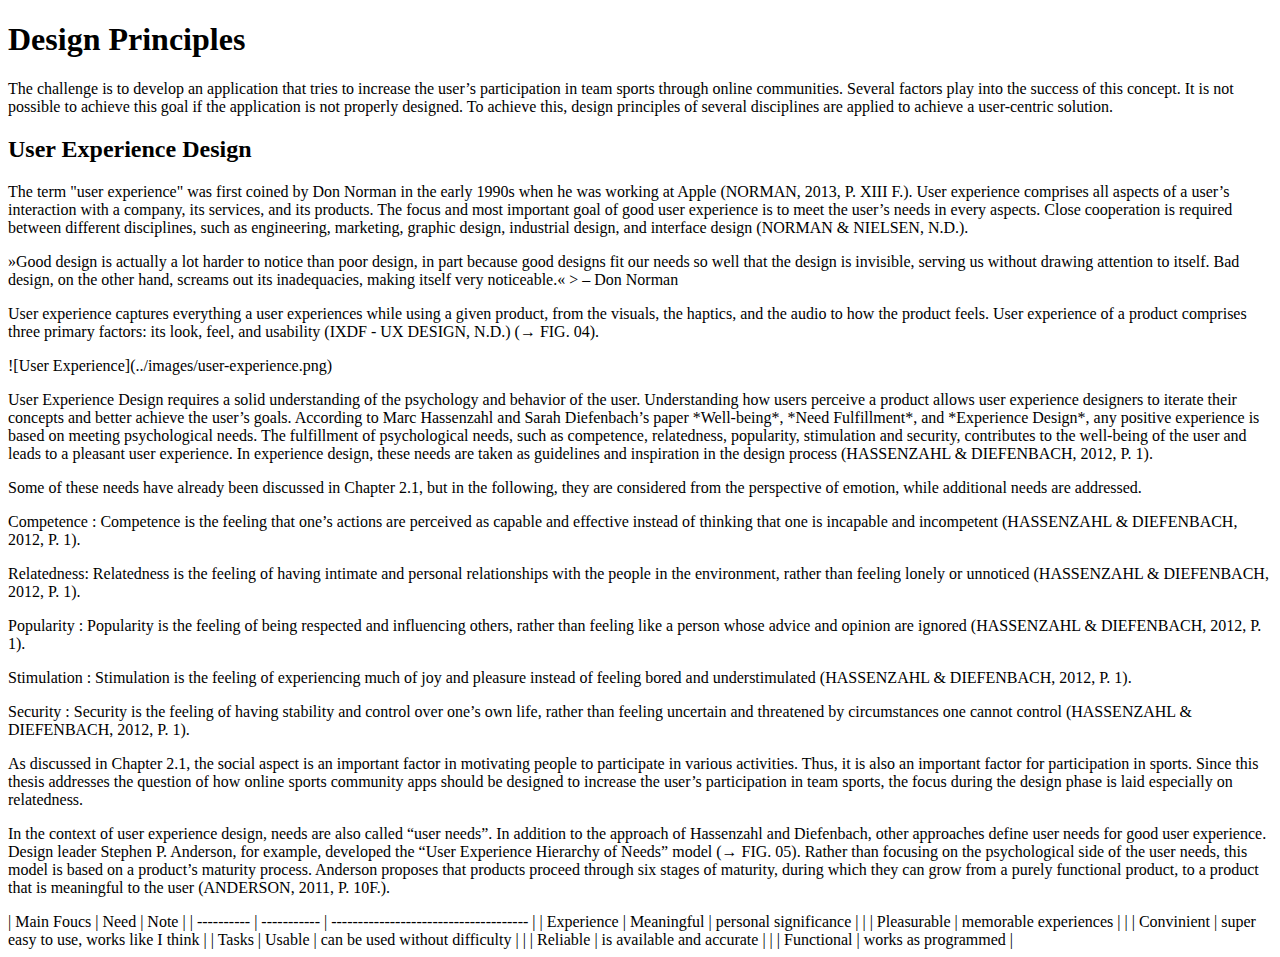
==== chapter/design-principles.html @ 86130e01 "HTML 1.1: Inhalte auszeichnen" ====
<!DOCTYPE html>
<html lang="en">
<head>
    <meta charset="UTF-8">
    <meta http-equiv="X-UA-Compatible" content="IE=edge">
    <meta name="viewport" content="width=device-width, initial-scale=1.0">
    <title>Document</title>
</head>
<body>
    <h1>Design Principles</h1>

<p>The challenge is to develop an application that tries to increase the user’s participation in team sports through online communities. Several factors play into the success of this concept. It is not possible to achieve this goal if the application is not properly designed. To achieve this, design principles of several disciplines are applied to achieve a user-centric solution.
</p>
<h2>User Experience Design</h2>

<p>
    The term "user experience" was first coined by Don Norman in the early 1990s when he was working at Apple (NORMAN, 2013, P. XIII F.). User experience comprises all aspects of a user’s interaction with a company, its services, and its products. The focus and most important goal of good user experience is to meet the user’s needs in every aspects. Close cooperation is required between different disciplines, such as engineering, marketing, graphic design, industrial design, and interface design (NORMAN & NIELSEN, N.D.).
</p>

<p>»Good design is actually a lot harder to notice than poor design, in part because good designs fit our needs so well that the design is invisible, serving us without drawing attention to itself. Bad design, on the other hand, screams out its inadequacies, making itself very noticeable.«
> – Don Norman
</p>

<p>User experience captures everything a user experiences while using a given product, from the visuals, the haptics, and the audio to how the product feels. User experience of a product comprises three primary factors: its look, feel, and usability (IXDF - UX DESIGN, N.D.) (→ FIG. 04).</p>

![User Experience](../images/user-experience.png)

<p>User Experience Design requires a solid understanding of the psychology and behavior of the user. Understanding how users perceive a product allows user experience designers to iterate their concepts and better achieve the user’s goals. According to Marc Hassenzahl and Sarah Diefenbach’s paper *Well-being*, *Need Fulfillment*, and *Experience Design*, any positive experience is based on meeting psychological needs. The fulfillment of psychological needs, such as competence, relatedness, popularity, stimulation and security, contributes to the well-being of the user and leads to a pleasant user experience. In experience design, these needs are taken as guidelines and inspiration in the design process (HASSENZAHL & DIEFENBACH, 2012, P. 1).</p>

<p>Some of these needs have already been discussed in Chapter 2.1, but in the following, they are considered from the perspective of emotion, while additional needs are addressed.</p>

<p>Competence : Competence is the feeling that one’s actions are perceived as capable and effective instead of thinking that one is incapable and incompetent (HASSENZAHL & DIEFENBACH, 2012, P. 1).</p>

<p>Relatedness: Relatedness is the feeling of having intimate and personal relationships with the people in the environment, rather than feeling lonely or unnoticed (HASSENZAHL & DIEFENBACH, 2012, P. 1).</p>

<p>Popularity
    : Popularity is the feeling of being respected and influencing others, rather than feeling like a person whose advice and opinion are ignored (HASSENZAHL & DIEFENBACH, 2012, P. 1).</p>

<p>Stimulation
    : Stimulation is the feeling of experiencing much of joy and pleasure instead of feeling bored and understimulated (HASSENZAHL & DIEFENBACH, 2012, P. 1).</p>

<p>Security
    : Security is the feeling of having stability and control over one’s own life, rather than feeling uncertain and threatened by circumstances one cannot control (HASSENZAHL & DIEFENBACH, 2012, P. 1).</p>


<p>As discussed in Chapter 2.1, the social aspect is an important factor in motivating people to participate in various activities. Thus, it is also an important factor for participation in sports. Since this thesis addresses the question of how online sports community apps should be designed to increase the user’s participation in team sports, the focus during the design phase is laid especially on relatedness.</p>

<p>In the context of user experience design, needs are also called “user needs”. In addition to the approach of Hassenzahl and Diefenbach, other approaches define user needs for good user experience. Design leader Stephen P. Anderson, for example, developed the “User Experience Hierarchy of Needs” model (→ FIG. 05). Rather than focusing on the psychological side of the user needs, this model is based on a product’s maturity process. Anderson proposes that products proceed through six stages of maturity, during which they can grow from a purely functional product, to a product that is meaningful to the user (ANDERSON, 2011, P. 10F.).</p>

| Main Foucs | Need        | Note                                  |
| ---------- | ----------- | ------------------------------------- |
| Experience | Meaningful  | personal significance                 |
|            | Pleasurable | memorable experiences                 |
|            | Convinient  | super easy to use, works like I think |
| Tasks      | Usable      | can be used without difficulty        |
|            | Reliable    | is available and accurate             |
|            | Functional  | works as programmed                   |
</body>
</html>
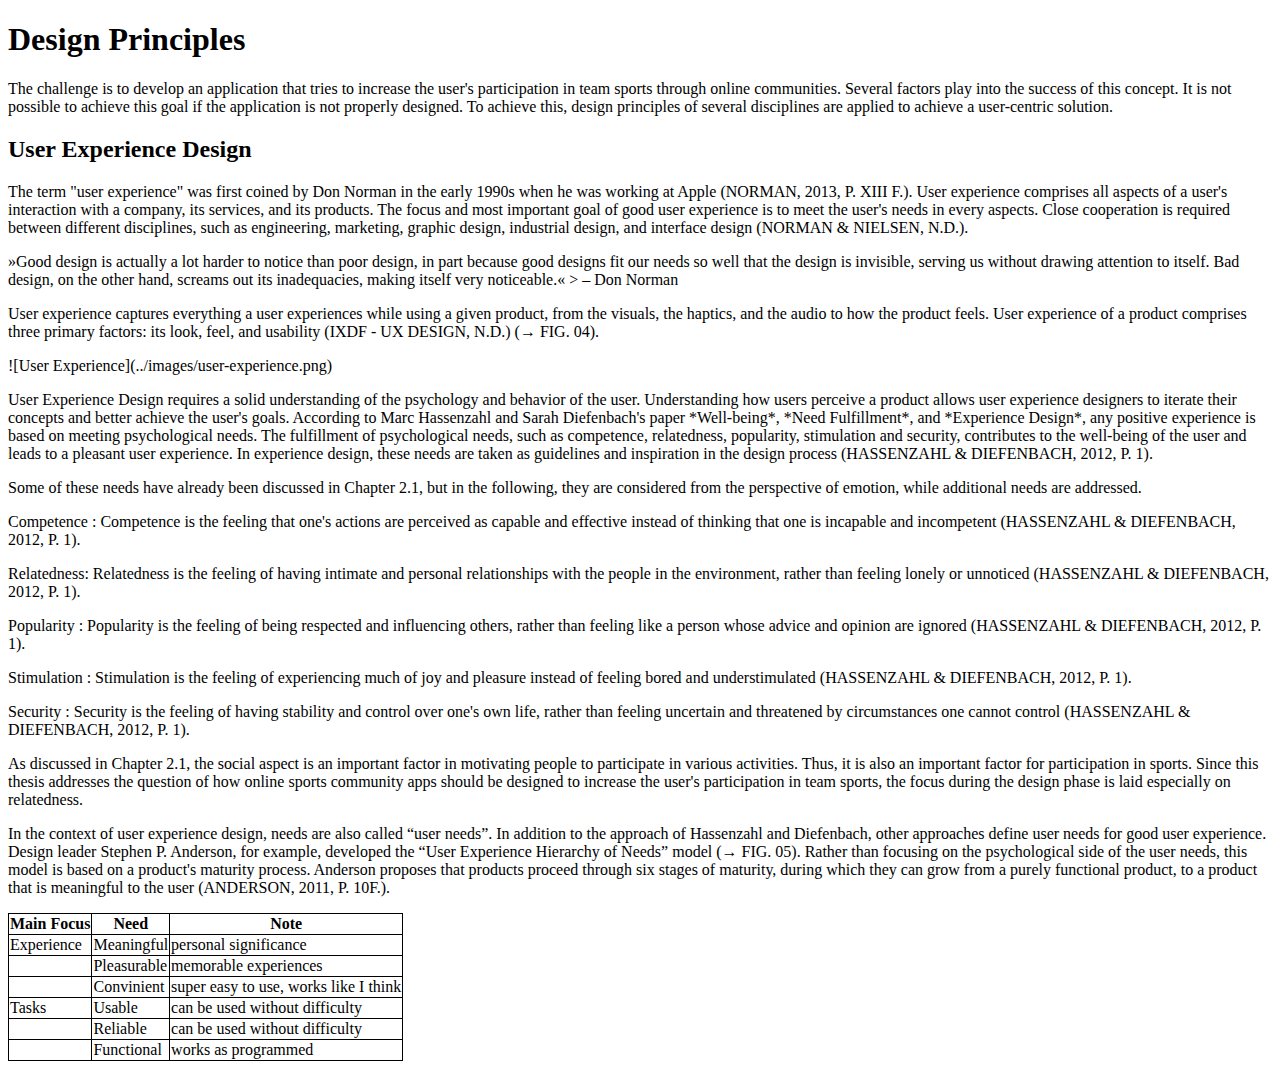
==== commit 400a3216: "Added Sections and Table" ====
--- a/chapter/design-principles.html
+++ b/chapter/design-principles.html
@@ -6,54 +6,94 @@
     <meta name="viewport" content="width=device-width, initial-scale=1.0">
     <title>Document</title>
 </head>
+<style>
+    table, th, td {
+      border:1px solid black;
+      border-collapse: collapse;
+    }
+    </style>
 <body>
-    <h1>Design Principles</h1>
+    <section>
+        <h1>Design Principles</h1>
 
-<p>The challenge is to develop an application that tries to increase the user’s participation in team sports through online communities. Several factors play into the success of this concept. It is not possible to achieve this goal if the application is not properly designed. To achieve this, design principles of several disciplines are applied to achieve a user-centric solution.
-</p>
-<h2>User Experience Design</h2>
+        <p>The challenge is to develop an application that tries to increase the user's participation in team sports through online communities. Several factors play into the success of this concept. It is not possible to achieve this goal if the application is not properly designed. To achieve this, design principles of several disciplines are applied to achieve a user-centric solution.
+        </p>
+    </section>
 
-<p>
-    The term "user experience" was first coined by Don Norman in the early 1990s when he was working at Apple (NORMAN, 2013, P. XIII F.). User experience comprises all aspects of a user’s interaction with a company, its services, and its products. The focus and most important goal of good user experience is to meet the user’s needs in every aspects. Close cooperation is required between different disciplines, such as engineering, marketing, graphic design, industrial design, and interface design (NORMAN & NIELSEN, N.D.).
-</p>
+    <section>
+        <h2>User Experience Design</h2>
 
-<p>»Good design is actually a lot harder to notice than poor design, in part because good designs fit our needs so well that the design is invisible, serving us without drawing attention to itself. Bad design, on the other hand, screams out its inadequacies, making itself very noticeable.«
-> – Don Norman
-</p>
+        <p>
+            The term "user experience" was first coined by Don Norman in the early 1990s when he was working at Apple (NORMAN, 2013, P. XIII F.). User experience comprises all aspects of a user's interaction with a company, its services, and its products. The focus and most important goal of good user experience is to meet the user's needs in every aspects. Close cooperation is required between different disciplines, such as engineering, marketing, graphic design, industrial design, and interface design (NORMAN & NIELSEN, N.D.).
+        </p>
 
-<p>User experience captures everything a user experiences while using a given product, from the visuals, the haptics, and the audio to how the product feels. User experience of a product comprises three primary factors: its look, feel, and usability (IXDF - UX DESIGN, N.D.) (→ FIG. 04).</p>
+        <p>»Good design is actually a lot harder to notice than poor design, in part because good designs fit our needs so well that the design is invisible, serving us without drawing attention to itself. Bad design, on the other hand, screams out its inadequacies, making itself very noticeable.«
+        > – Don Norman
+        </p>
 
-![User Experience](../images/user-experience.png)
+        <p>User experience captures everything a user experiences while using a given product, from the visuals, the haptics, and the audio to how the product feels. User experience of a product comprises three primary factors: its look, feel, and usability (IXDF - UX DESIGN, N.D.) (→ FIG. 04).</p>
 
-<p>User Experience Design requires a solid understanding of the psychology and behavior of the user. Understanding how users perceive a product allows user experience designers to iterate their concepts and better achieve the user’s goals. According to Marc Hassenzahl and Sarah Diefenbach’s paper *Well-being*, *Need Fulfillment*, and *Experience Design*, any positive experience is based on meeting psychological needs. The fulfillment of psychological needs, such as competence, relatedness, popularity, stimulation and security, contributes to the well-being of the user and leads to a pleasant user experience. In experience design, these needs are taken as guidelines and inspiration in the design process (HASSENZAHL & DIEFENBACH, 2012, P. 1).</p>
+        ![User Experience](../images/user-experience.png)
 
-<p>Some of these needs have already been discussed in Chapter 2.1, but in the following, they are considered from the perspective of emotion, while additional needs are addressed.</p>
+        <p>User Experience Design requires a solid understanding of the psychology and behavior of the user. Understanding how users perceive a product allows user experience designers to iterate their concepts and better achieve the user's goals. According to Marc Hassenzahl and Sarah Diefenbach's paper *Well-being*, *Need Fulfillment*, and *Experience Design*, any positive experience is based on meeting psychological needs. The fulfillment of psychological needs, such as competence, relatedness, popularity, stimulation and security, contributes to the well-being of the user and leads to a pleasant user experience. In experience design, these needs are taken as guidelines and inspiration in the design process (HASSENZAHL & DIEFENBACH, 2012, P. 1).</p>
 
-<p>Competence : Competence is the feeling that one’s actions are perceived as capable and effective instead of thinking that one is incapable and incompetent (HASSENZAHL & DIEFENBACH, 2012, P. 1).</p>
+        <p>Some of these needs have already been discussed in Chapter 2.1, but in the following, they are considered from the perspective of emotion, while additional needs are addressed.</p>
 
-<p>Relatedness: Relatedness is the feeling of having intimate and personal relationships with the people in the environment, rather than feeling lonely or unnoticed (HASSENZAHL & DIEFENBACH, 2012, P. 1).</p>
+        <p>Competence : Competence is the feeling that one's actions are perceived as capable and effective instead of thinking that one is incapable and incompetent (HASSENZAHL & DIEFENBACH, 2012, P. 1).</p>
 
-<p>Popularity
-    : Popularity is the feeling of being respected and influencing others, rather than feeling like a person whose advice and opinion are ignored (HASSENZAHL & DIEFENBACH, 2012, P. 1).</p>
+        <p>Relatedness: Relatedness is the feeling of having intimate and personal relationships with the people in the environment, rather than feeling lonely or unnoticed (HASSENZAHL & DIEFENBACH, 2012, P. 1).</p>
 
-<p>Stimulation
-    : Stimulation is the feeling of experiencing much of joy and pleasure instead of feeling bored and understimulated (HASSENZAHL & DIEFENBACH, 2012, P. 1).</p>
+        <p>Popularity
+            : Popularity is the feeling of being respected and influencing others, rather than feeling like a person whose advice and opinion are ignored (HASSENZAHL & DIEFENBACH, 2012, P. 1).</p>
 
-<p>Security
-    : Security is the feeling of having stability and control over one’s own life, rather than feeling uncertain and threatened by circumstances one cannot control (HASSENZAHL & DIEFENBACH, 2012, P. 1).</p>
+        <p>Stimulation
+            : Stimulation is the feeling of experiencing much of joy and pleasure instead of feeling bored and understimulated (HASSENZAHL & DIEFENBACH, 2012, P. 1).</p>
+
+        <p>Security
+            : Security is the feeling of having stability and control over one's own life, rather than feeling uncertain and threatened by circumstances one cannot control (HASSENZAHL & DIEFENBACH, 2012, P. 1).</p>
 
 
-<p>As discussed in Chapter 2.1, the social aspect is an important factor in motivating people to participate in various activities. Thus, it is also an important factor for participation in sports. Since this thesis addresses the question of how online sports community apps should be designed to increase the user’s participation in team sports, the focus during the design phase is laid especially on relatedness.</p>
+        <p>As discussed in Chapter 2.1, the social aspect is an important factor in motivating people to participate in various activities. Thus, it is also an important factor for participation in sports. Since this thesis addresses the question of how online sports community apps should be designed to increase the user's participation in team sports, the focus during the design phase is laid especially on relatedness.</p>
 
-<p>In the context of user experience design, needs are also called “user needs”. In addition to the approach of Hassenzahl and Diefenbach, other approaches define user needs for good user experience. Design leader Stephen P. Anderson, for example, developed the “User Experience Hierarchy of Needs” model (→ FIG. 05). Rather than focusing on the psychological side of the user needs, this model is based on a product’s maturity process. Anderson proposes that products proceed through six stages of maturity, during which they can grow from a purely functional product, to a product that is meaningful to the user (ANDERSON, 2011, P. 10F.).</p>
+        <p>In the context of user experience design, needs are also called “user needs”. In addition to the approach of Hassenzahl and Diefenbach, other approaches define user needs for good user experience. Design leader Stephen P. Anderson, for example, developed the “User Experience Hierarchy of Needs” model (→ FIG. 05). Rather than focusing on the psychological side of the user needs, this model is based on a product's maturity process. Anderson proposes that products proceed through six stages of maturity, during which they can grow from a purely functional product, to a product that is meaningful to the user (ANDERSON, 2011, P. 10F.).</p>
 
-| Main Foucs | Need        | Note                                  |
-| ---------- | ----------- | ------------------------------------- |
-| Experience | Meaningful  | personal significance                 |
-|            | Pleasurable | memorable experiences                 |
-|            | Convinient  | super easy to use, works like I think |
-| Tasks      | Usable      | can be used without difficulty        |
-|            | Reliable    | is available and accurate             |
-|            | Functional  | works as programmed                   |
+        <table>
+            <tr>
+                <th>Main Focus</th>
+                <th>Need</th>
+                <th>Note</th>
+            </tr>
+            <tr>
+                <td>Experience</td>
+                <td>Meaningful</td>
+                <td>personal significance</td>
+            </tr>
+            <tr>
+                <td></td>
+                <td>Pleasurable</td>
+                <td>memorable experiences</td>
+            </tr>
+            <tr>
+                <td></td>
+                <td>Convinient</td>
+                <td>super easy to use, works like I think</td>
+            </tr>
+            <tr>
+                <td>Tasks</td>
+                <td>Usable</td>
+                <td>can be used without difficulty</td>
+            </tr>
+            <tr>
+                <td></td>
+                <td>Reliable</td>
+                <td>can be used without difficulty</td>
+            </tr>
+            <tr>
+                <td></td>
+                <td>Functional</td>
+                <td>works as programmed</td>
+            </tr>
+        </table>
+    </section>
 </body>
 </html>
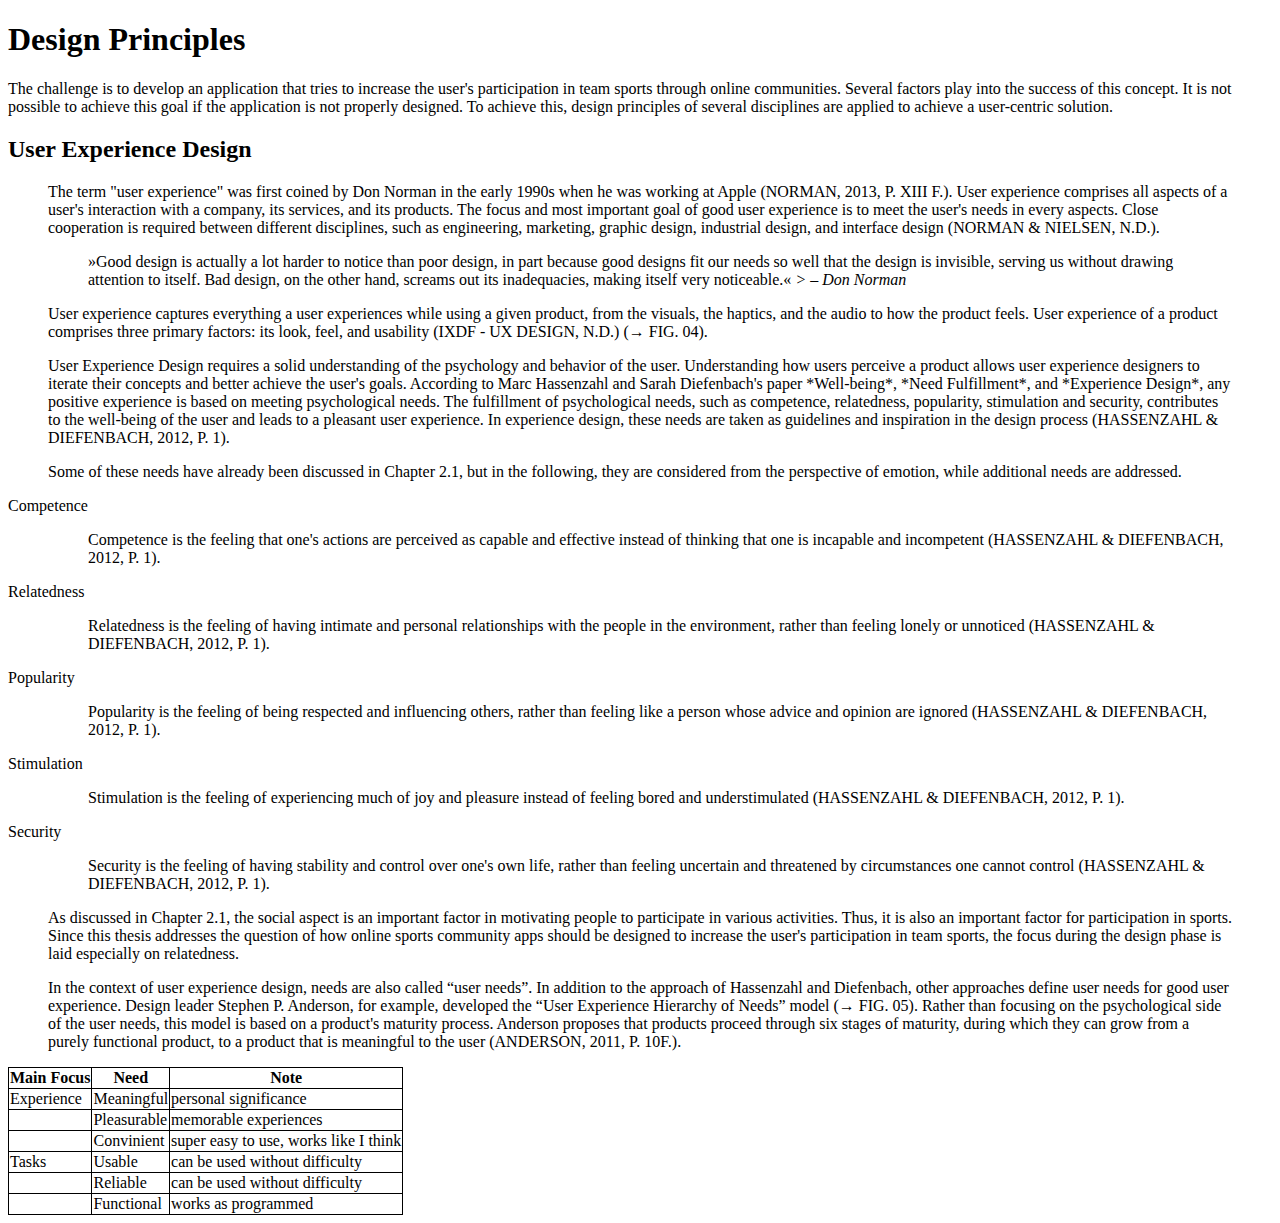
==== commit aea49479: "Added blockquotes and divs" ====
--- a/chapter/design-principles.html
+++ b/chapter/design-principles.html
@@ -23,39 +23,80 @@
     <section>
         <h2>User Experience Design</h2>
 
-        <p>
-            The term "user experience" was first coined by Don Norman in the early 1990s when he was working at Apple (NORMAN, 2013, P. XIII F.). User experience comprises all aspects of a user's interaction with a company, its services, and its products. The focus and most important goal of good user experience is to meet the user's needs in every aspects. Close cooperation is required between different disciplines, such as engineering, marketing, graphic design, industrial design, and interface design (NORMAN & NIELSEN, N.D.).
-        </p>
+        <div>
+            <blockquote>
+                The term "user experience" was first coined by Don Norman in the early 1990s when he was working at Apple (NORMAN, 2013, P. XIII F.). User experience comprises all aspects of a user's interaction with a company, its services, and its products. The focus and most important goal of good user experience is to meet the user's needs in every aspects. Close cooperation is required between different disciplines, such as engineering, marketing, graphic design, industrial design, and interface design (NORMAN & NIELSEN, N.D.).
+            </blockquote>
+        </div>
 
-        <p>»Good design is actually a lot harder to notice than poor design, in part because good designs fit our needs so well that the design is invisible, serving us without drawing attention to itself. Bad design, on the other hand, screams out its inadequacies, making itself very noticeable.«
-        > – Don Norman
-        </p>
+        <figure>
+            <blockquote>
+                »Good design is actually a lot harder to notice than poor design, in part because good designs fit our needs so well that the design is invisible, serving us without drawing attention to itself. Bad design, on the other hand, screams out its inadequacies, making itself very noticeable.«
+                <cite>> – Don Norman</cite>
+            </blockquote>
+        </figure>
+        
+        
 
-        <p>User experience captures everything a user experiences while using a given product, from the visuals, the haptics, and the audio to how the product feels. User experience of a product comprises three primary factors: its look, feel, and usability (IXDF - UX DESIGN, N.D.) (→ FIG. 04).</p>
+        <blockquote>
+            User experience captures everything a user experiences while using a given product, from the visuals, the haptics, and the audio to how the product feels. User experience of a product comprises three primary factors: its look, feel, and usability (IXDF - UX DESIGN, N.D.) (→ FIG. 04).
+        </blockquote>
+        <!--<img src="..\_data\images\user-experience.png" alt ="Bild nicht vorhanden">
+        <br>
+        FIG. 04: PRIMARY FACTORS OF USER EXPERIENCE
+        <br>
+        OWN ILLUSTRATION BASED ON IXDF - USABILITY, 2020
+        -->
+        <div>
+            <blockquote>
+                User Experience Design requires a solid understanding of the psychology and behavior of the user. Understanding how users perceive a product allows user experience designers to iterate their concepts and better achieve the user's goals. According to Marc Hassenzahl and Sarah Diefenbach's paper *Well-being*, *Need Fulfillment*, and *Experience Design*, any positive experience is based on meeting psychological needs. The fulfillment of psychological needs, such as competence, relatedness, popularity, stimulation and security, contributes to the well-being of the user and leads to a pleasant user experience. In experience design, these needs are taken as guidelines and inspiration in the design process (HASSENZAHL & DIEFENBACH, 2012, P. 1).</p>
+            </blockquote>
 
-        ![User Experience](../images/user-experience.png)
-
-        <p>User Experience Design requires a solid understanding of the psychology and behavior of the user. Understanding how users perceive a product allows user experience designers to iterate their concepts and better achieve the user's goals. According to Marc Hassenzahl and Sarah Diefenbach's paper *Well-being*, *Need Fulfillment*, and *Experience Design*, any positive experience is based on meeting psychological needs. The fulfillment of psychological needs, such as competence, relatedness, popularity, stimulation and security, contributes to the well-being of the user and leads to a pleasant user experience. In experience design, these needs are taken as guidelines and inspiration in the design process (HASSENZAHL & DIEFENBACH, 2012, P. 1).</p>
-
-        <p>Some of these needs have already been discussed in Chapter 2.1, but in the following, they are considered from the perspective of emotion, while additional needs are addressed.</p>
-
-        <p>Competence : Competence is the feeling that one's actions are perceived as capable and effective instead of thinking that one is incapable and incompetent (HASSENZAHL & DIEFENBACH, 2012, P. 1).</p>
-
-        <p>Relatedness: Relatedness is the feeling of having intimate and personal relationships with the people in the environment, rather than feeling lonely or unnoticed (HASSENZAHL & DIEFENBACH, 2012, P. 1).</p>
-
-        <p>Popularity
-            : Popularity is the feeling of being respected and influencing others, rather than feeling like a person whose advice and opinion are ignored (HASSENZAHL & DIEFENBACH, 2012, P. 1).</p>
-
-        <p>Stimulation
-            : Stimulation is the feeling of experiencing much of joy and pleasure instead of feeling bored and understimulated (HASSENZAHL & DIEFENBACH, 2012, P. 1).</p>
-
-        <p>Security
-            : Security is the feeling of having stability and control over one's own life, rather than feeling uncertain and threatened by circumstances one cannot control (HASSENZAHL & DIEFENBACH, 2012, P. 1).</p>
+            <blockquote>
+                Some of these needs have already been discussed in Chapter 2.1, but in the following, they are considered from the perspective of emotion, while additional needs are addressed.
+            </blockquote>
+            <dl>
+                <dt>Competence</dt>
+                <dd>
+                    <blockquote>
+                        Competence is the feeling that one's actions are perceived as capable and effective instead of thinking that one is incapable and incompetent (HASSENZAHL & DIEFENBACH, 2012, P. 1).
+                    </blockquote>
+                </dd>
+                <dt>Relatedness</dt>
+                <dd>
+                    <blockquote>
+                        Relatedness is the feeling of having intimate and personal relationships with the people in the environment, rather than feeling lonely or unnoticed (HASSENZAHL & DIEFENBACH, 2012, P. 1).
+                    </blockquote>
+                </dd>
+                <dt>Popularity</dt>
+                <dd>
+                    <blockquote>
+                        Popularity is the feeling of being respected and influencing others, rather than feeling like a person whose advice and opinion are ignored (HASSENZAHL & DIEFENBACH, 2012, P. 1).
+                    </blockquote>
+                </dd>
+                <dt>Stimulation</dt>
+                <dd>
+                    <blockquote>
+                        Stimulation is the feeling of experiencing much of joy and pleasure instead of feeling bored and understimulated (HASSENZAHL & DIEFENBACH, 2012, P. 1).
+                    </blockquote>
+                </dd>
+                <dt>Security</dt>
+                <dd>
+                    <blockquote>
+                        Security is the feeling of having stability and control over one's own life, rather than feeling uncertain and threatened by circumstances one cannot control (HASSENZAHL & DIEFENBACH, 2012, P. 1).
+                    </blockquote>
+                </dd>
+            </dl>
 
 
-        <p>As discussed in Chapter 2.1, the social aspect is an important factor in motivating people to participate in various activities. Thus, it is also an important factor for participation in sports. Since this thesis addresses the question of how online sports community apps should be designed to increase the user's participation in team sports, the focus during the design phase is laid especially on relatedness.</p>
+            <blockquote>
+                As discussed in Chapter 2.1, the social aspect is an important factor in motivating people to participate in various activities. Thus, it is also an important factor for participation in sports. Since this thesis addresses the question of how online sports community apps should be designed to increase the user's participation in team sports, the focus during the design phase is laid especially on relatedness.
+            </blockquote>
 
-        <p>In the context of user experience design, needs are also called “user needs”. In addition to the approach of Hassenzahl and Diefenbach, other approaches define user needs for good user experience. Design leader Stephen P. Anderson, for example, developed the “User Experience Hierarchy of Needs” model (→ FIG. 05). Rather than focusing on the psychological side of the user needs, this model is based on a product's maturity process. Anderson proposes that products proceed through six stages of maturity, during which they can grow from a purely functional product, to a product that is meaningful to the user (ANDERSON, 2011, P. 10F.).</p>
+            <blockquote>
+                    In the context of user experience design, needs are also called “user needs”. In addition to the approach of Hassenzahl and Diefenbach, other approaches define user needs for good user experience. Design leader Stephen P. Anderson, for example, developed the “User Experience Hierarchy of Needs” model (→ FIG. 05). Rather than focusing on the psychological side of the user needs, this model is based on a product's maturity process. Anderson proposes that products proceed through six stages of maturity, during which they can grow from a purely functional product, to a product that is meaningful to the user (ANDERSON, 2011, P. 10F.).
+            </blockquote>
+        </div>
 
         <table>
             <tr>
@@ -94,6 +135,7 @@
                 <td>works as programmed</td>
             </tr>
         </table>
+
     </section>
 </body>
 </html>
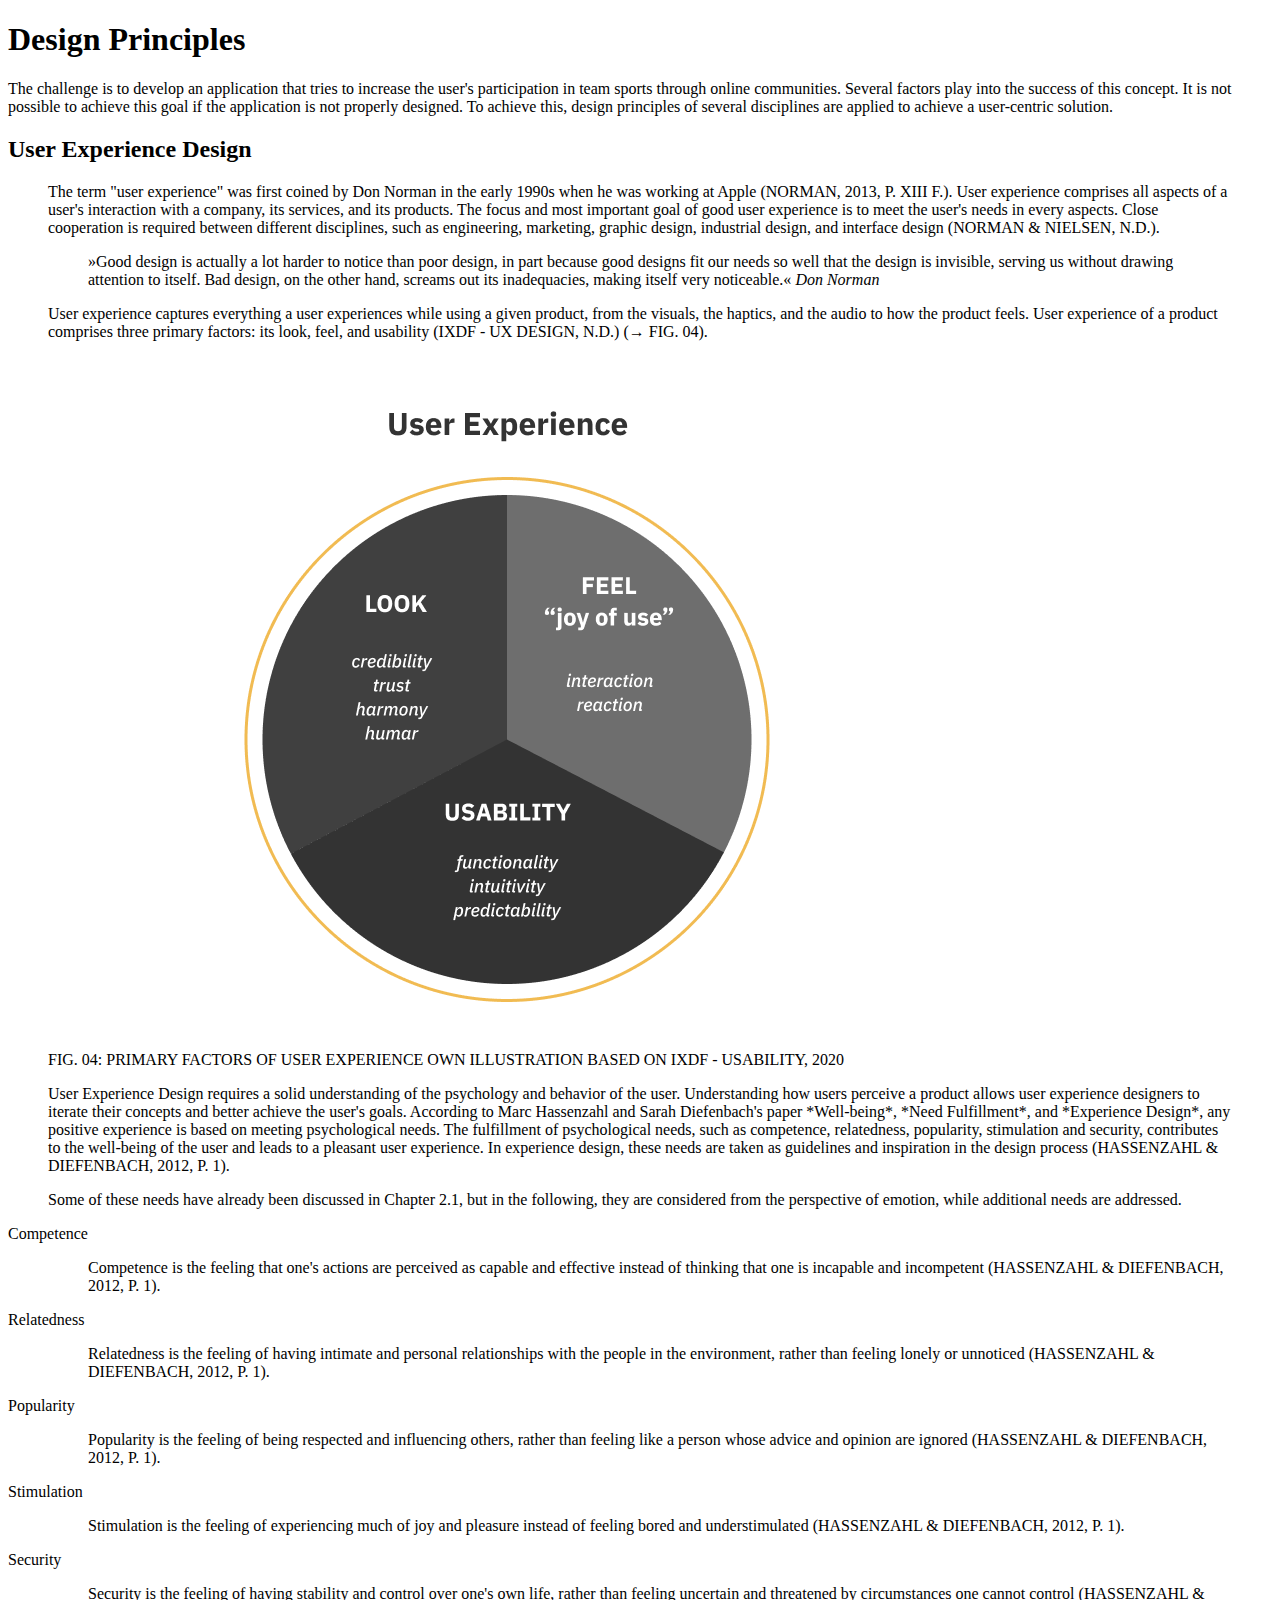
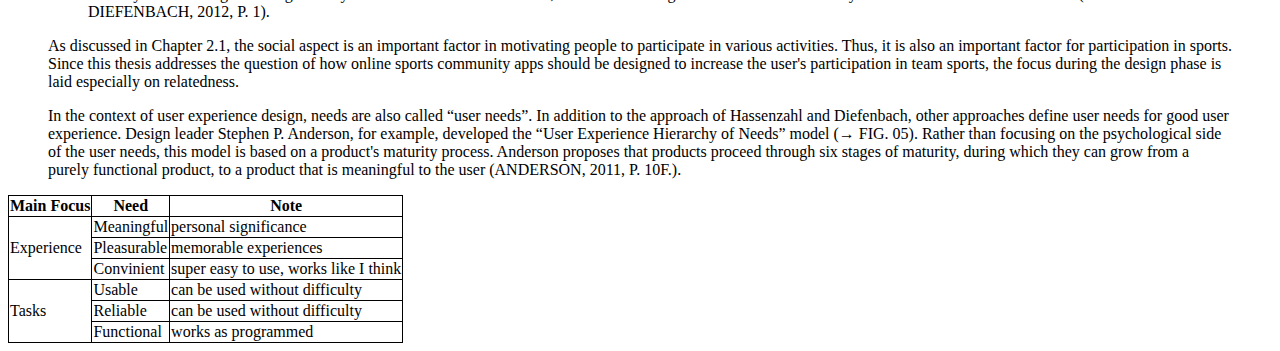
==== commit 8ca2e7cc: "HTML 1.3 Added Image" ====
--- a/chapter/design-principles.html
+++ b/chapter/design-principles.html
@@ -1,5 +1,6 @@
 <!DOCTYPE html>
 <html lang="en">
+
 <head>
     <meta charset="UTF-8">
     <meta http-equiv="X-UA-Compatible" content="IE=edge">
@@ -7,16 +8,22 @@
     <title>Document</title>
 </head>
 <style>
-    table, th, td {
-      border:1px solid black;
-      border-collapse: collapse;
+    table,
+    th,
+    td {
+        border: 1px solid black;
+        border-collapse: collapse;
     }
-    </style>
+</style>
+
 <body>
     <section>
         <h1>Design Principles</h1>
 
-        <p>The challenge is to develop an application that tries to increase the user's participation in team sports through online communities. Several factors play into the success of this concept. It is not possible to achieve this goal if the application is not properly designed. To achieve this, design principles of several disciplines are applied to achieve a user-centric solution.
+        <p>The challenge is to develop an application that tries to increase the user's participation in team sports
+            through online communities. Several factors play into the success of this concept. It is not possible to
+            achieve this goal if the application is not properly designed. To achieve this, design principles of several
+            disciplines are applied to achieve a user-centric solution.
         </p>
     </section>
 
@@ -25,117 +32,156 @@
 
         <div>
             <blockquote>
-                The term "user experience" was first coined by Don Norman in the early 1990s when he was working at Apple (NORMAN, 2013, P. XIII F.). User experience comprises all aspects of a user's interaction with a company, its services, and its products. The focus and most important goal of good user experience is to meet the user's needs in every aspects. Close cooperation is required between different disciplines, such as engineering, marketing, graphic design, industrial design, and interface design (NORMAN & NIELSEN, N.D.).
+                The term "user experience" was first coined by Don Norman in the early 1990s when he was working at
+                Apple (NORMAN, 2013, P. XIII F.). User experience comprises all aspects of a user's interaction with a
+                company, its services, and its products. The focus and most important goal of good user experience is to
+                meet the user's needs in every aspects. Close cooperation is required between different disciplines,
+                such as engineering, marketing, graphic design, industrial design, and interface design (NORMAN &
+                NIELSEN, N.D.).
             </blockquote>
         </div>
 
         <figure>
             <blockquote>
-                »Good design is actually a lot harder to notice than poor design, in part because good designs fit our needs so well that the design is invisible, serving us without drawing attention to itself. Bad design, on the other hand, screams out its inadequacies, making itself very noticeable.«
-                <cite>> – Don Norman</cite>
+                <!-- die visuellen zeichen über css im nachhinein einfügen, damit z.B. von Screenreadern nicht mitgelesen wird-->
+                »Good design is actually a lot harder to notice than poor design, in part because good designs fit our
+                needs so well that the design is invisible, serving us without drawing attention to itself. Bad design,
+                on the other hand, screams out its inadequacies, making itself very noticeable.«
+                <cite>Don Norman</cite>
             </blockquote>
         </figure>
-        
-        
+
+
 
         <blockquote>
-            User experience captures everything a user experiences while using a given product, from the visuals, the haptics, and the audio to how the product feels. User experience of a product comprises three primary factors: its look, feel, and usability (IXDF - UX DESIGN, N.D.) (→ FIG. 04).
+            User experience captures everything a user experiences while using a given product, from the visuals, the
+            haptics, and the audio to how the product feels. User experience of a product comprises three primary
+            factors: its look, feel, and usability (IXDF - UX DESIGN, N.D.) (→ FIG. 04).
         </blockquote>
-        <!--<img src="..\_data\images\user-experience.png" alt ="Bild nicht vorhanden">
-        <br>
-        FIG. 04: PRIMARY FACTORS OF USER EXPERIENCE
-        <br>
-        OWN ILLUSTRATION BASED ON IXDF - USABILITY, 2020
-        -->
+
+        <figure>
+            <img src="..\_data\images\user-experience.png" alt="Bild nicht vorhanden">
+            <figcaption>
+                FIG. 04: PRIMARY FACTORS OF USER EXPERIENCE
+                OWN ILLUSTRATION BASED ON IXDF - USABILITY, 2020
+            </figcaption>
+            
+        </figure>
+
         <div>
             <blockquote>
-                User Experience Design requires a solid understanding of the psychology and behavior of the user. Understanding how users perceive a product allows user experience designers to iterate their concepts and better achieve the user's goals. According to Marc Hassenzahl and Sarah Diefenbach's paper *Well-being*, *Need Fulfillment*, and *Experience Design*, any positive experience is based on meeting psychological needs. The fulfillment of psychological needs, such as competence, relatedness, popularity, stimulation and security, contributes to the well-being of the user and leads to a pleasant user experience. In experience design, these needs are taken as guidelines and inspiration in the design process (HASSENZAHL & DIEFENBACH, 2012, P. 1).</p>
+                User Experience Design requires a solid understanding of the psychology and behavior of the user.
+                Understanding how users perceive a product allows user experience designers to iterate their concepts
+                and better achieve the user's goals. According to Marc Hassenzahl and Sarah Diefenbach's paper
+                *Well-being*, *Need Fulfillment*, and *Experience Design*, any positive experience is based on meeting
+                psychological needs. The fulfillment of psychological needs, such as competence, relatedness,
+                popularity, stimulation and security, contributes to the well-being of the user and leads to a pleasant
+                user experience. In experience design, these needs are taken as guidelines and inspiration in the design
+                process (HASSENZAHL & DIEFENBACH, 2012, P. 1).</p>
             </blockquote>
 
             <blockquote>
-                Some of these needs have already been discussed in Chapter 2.1, but in the following, they are considered from the perspective of emotion, while additional needs are addressed.
+                Some of these needs have already been discussed in Chapter 2.1, but in the following, they are
+                considered from the perspective of emotion, while additional needs are addressed.
             </blockquote>
             <dl>
                 <dt>Competence</dt>
                 <dd>
                     <blockquote>
-                        Competence is the feeling that one's actions are perceived as capable and effective instead of thinking that one is incapable and incompetent (HASSENZAHL & DIEFENBACH, 2012, P. 1).
+                        Competence is the feeling that one's actions are perceived as capable and effective instead of
+                        thinking that one is incapable and incompetent (HASSENZAHL & DIEFENBACH, 2012, P. 1).
                     </blockquote>
                 </dd>
                 <dt>Relatedness</dt>
                 <dd>
                     <blockquote>
-                        Relatedness is the feeling of having intimate and personal relationships with the people in the environment, rather than feeling lonely or unnoticed (HASSENZAHL & DIEFENBACH, 2012, P. 1).
+                        Relatedness is the feeling of having intimate and personal relationships with the people in the
+                        environment, rather than feeling lonely or unnoticed (HASSENZAHL & DIEFENBACH, 2012, P. 1).
                     </blockquote>
                 </dd>
                 <dt>Popularity</dt>
                 <dd>
                     <blockquote>
-                        Popularity is the feeling of being respected and influencing others, rather than feeling like a person whose advice and opinion are ignored (HASSENZAHL & DIEFENBACH, 2012, P. 1).
+                        Popularity is the feeling of being respected and influencing others, rather than feeling like a
+                        person whose advice and opinion are ignored (HASSENZAHL & DIEFENBACH, 2012, P. 1).
                     </blockquote>
                 </dd>
                 <dt>Stimulation</dt>
                 <dd>
                     <blockquote>
-                        Stimulation is the feeling of experiencing much of joy and pleasure instead of feeling bored and understimulated (HASSENZAHL & DIEFENBACH, 2012, P. 1).
+                        Stimulation is the feeling of experiencing much of joy and pleasure instead of feeling bored and
+                        understimulated (HASSENZAHL & DIEFENBACH, 2012, P. 1).
                     </blockquote>
                 </dd>
                 <dt>Security</dt>
                 <dd>
                     <blockquote>
-                        Security is the feeling of having stability and control over one's own life, rather than feeling uncertain and threatened by circumstances one cannot control (HASSENZAHL & DIEFENBACH, 2012, P. 1).
+                        Security is the feeling of having stability and control over one's own life, rather than feeling
+                        uncertain and threatened by circumstances one cannot control (HASSENZAHL & DIEFENBACH, 2012, P.
+                        1).
                     </blockquote>
                 </dd>
             </dl>
 
 
             <blockquote>
-                As discussed in Chapter 2.1, the social aspect is an important factor in motivating people to participate in various activities. Thus, it is also an important factor for participation in sports. Since this thesis addresses the question of how online sports community apps should be designed to increase the user's participation in team sports, the focus during the design phase is laid especially on relatedness.
+                As discussed in Chapter 2.1, the social aspect is an important factor in motivating people to
+                participate in various activities. Thus, it is also an important factor for participation in sports.
+                Since this thesis addresses the question of how online sports community apps should be designed to
+                increase the user's participation in team sports, the focus during the design phase is laid especially
+                on relatedness.
             </blockquote>
 
             <blockquote>
-                    In the context of user experience design, needs are also called “user needs”. In addition to the approach of Hassenzahl and Diefenbach, other approaches define user needs for good user experience. Design leader Stephen P. Anderson, for example, developed the “User Experience Hierarchy of Needs” model (→ FIG. 05). Rather than focusing on the psychological side of the user needs, this model is based on a product's maturity process. Anderson proposes that products proceed through six stages of maturity, during which they can grow from a purely functional product, to a product that is meaningful to the user (ANDERSON, 2011, P. 10F.).
+                In the context of user experience design, needs are also called “user needs”. In addition to the
+                approach of Hassenzahl and Diefenbach, other approaches define user needs for good user experience.
+                Design leader Stephen P. Anderson, for example, developed the “User Experience Hierarchy of Needs” model
+                (→ FIG. 05). Rather than focusing on the psychological side of the user needs, this model is based on a
+                product's maturity process. Anderson proposes that products proceed through six stages of maturity,
+                during which they can grow from a purely functional product, to a product that is meaningful to the user
+                (ANDERSON, 2011, P. 10F.).
             </blockquote>
         </div>
 
         <table>
-            <tr>
-                <th>Main Focus</th>
-                <th>Need</th>
-                <th>Note</th>
-            </tr>
-            <tr>
-                <td>Experience</td>
-                <td>Meaningful</td>
-                <td>personal significance</td>
-            </tr>
-            <tr>
-                <td></td>
-                <td>Pleasurable</td>
-                <td>memorable experiences</td>
-            </tr>
-            <tr>
-                <td></td>
-                <td>Convinient</td>
-                <td>super easy to use, works like I think</td>
-            </tr>
-            <tr>
-                <td>Tasks</td>
-                <td>Usable</td>
-                <td>can be used without difficulty</td>
-            </tr>
-            <tr>
-                <td></td>
-                <td>Reliable</td>
-                <td>can be used without difficulty</td>
-            </tr>
-            <tr>
-                <td></td>
-                <td>Functional</td>
-                <td>works as programmed</td>
-            </tr>
+            <thead>
+                <tr>
+                    <th>Main Focus</th>
+                    <th>Need</th>
+                    <th>Note</th>
+                </tr>
+            </thead>
+            <tbody>
+                <tr>
+                    <td rowspan=3>Experience</td>
+                    <td>Meaningful</td>
+                    <td>personal significance</td>
+                </tr>
+                <tr>
+                    <td>Pleasurable</td>
+                    <td>memorable experiences</td>
+                </tr>
+                <tr>
+                    <td>Convinient</td>
+                    <td>super easy to use, works like I think</td>
+                </tr>
+                <tr>
+                    <td rowspan=3>Tasks</td>
+                    <td>Usable</td>
+                    <td>can be used without difficulty</td>
+                </tr>
+                <tr>
+                    <td>Reliable</td>
+                    <td>can be used without difficulty</td>
+                </tr>
+                <tr>
+                    <td>Functional</td>
+                    <td>works as programmed</td>
+                </tr>
+            </tbody>
         </table>
 
     </section>
 </body>
-</html>
+
+</html>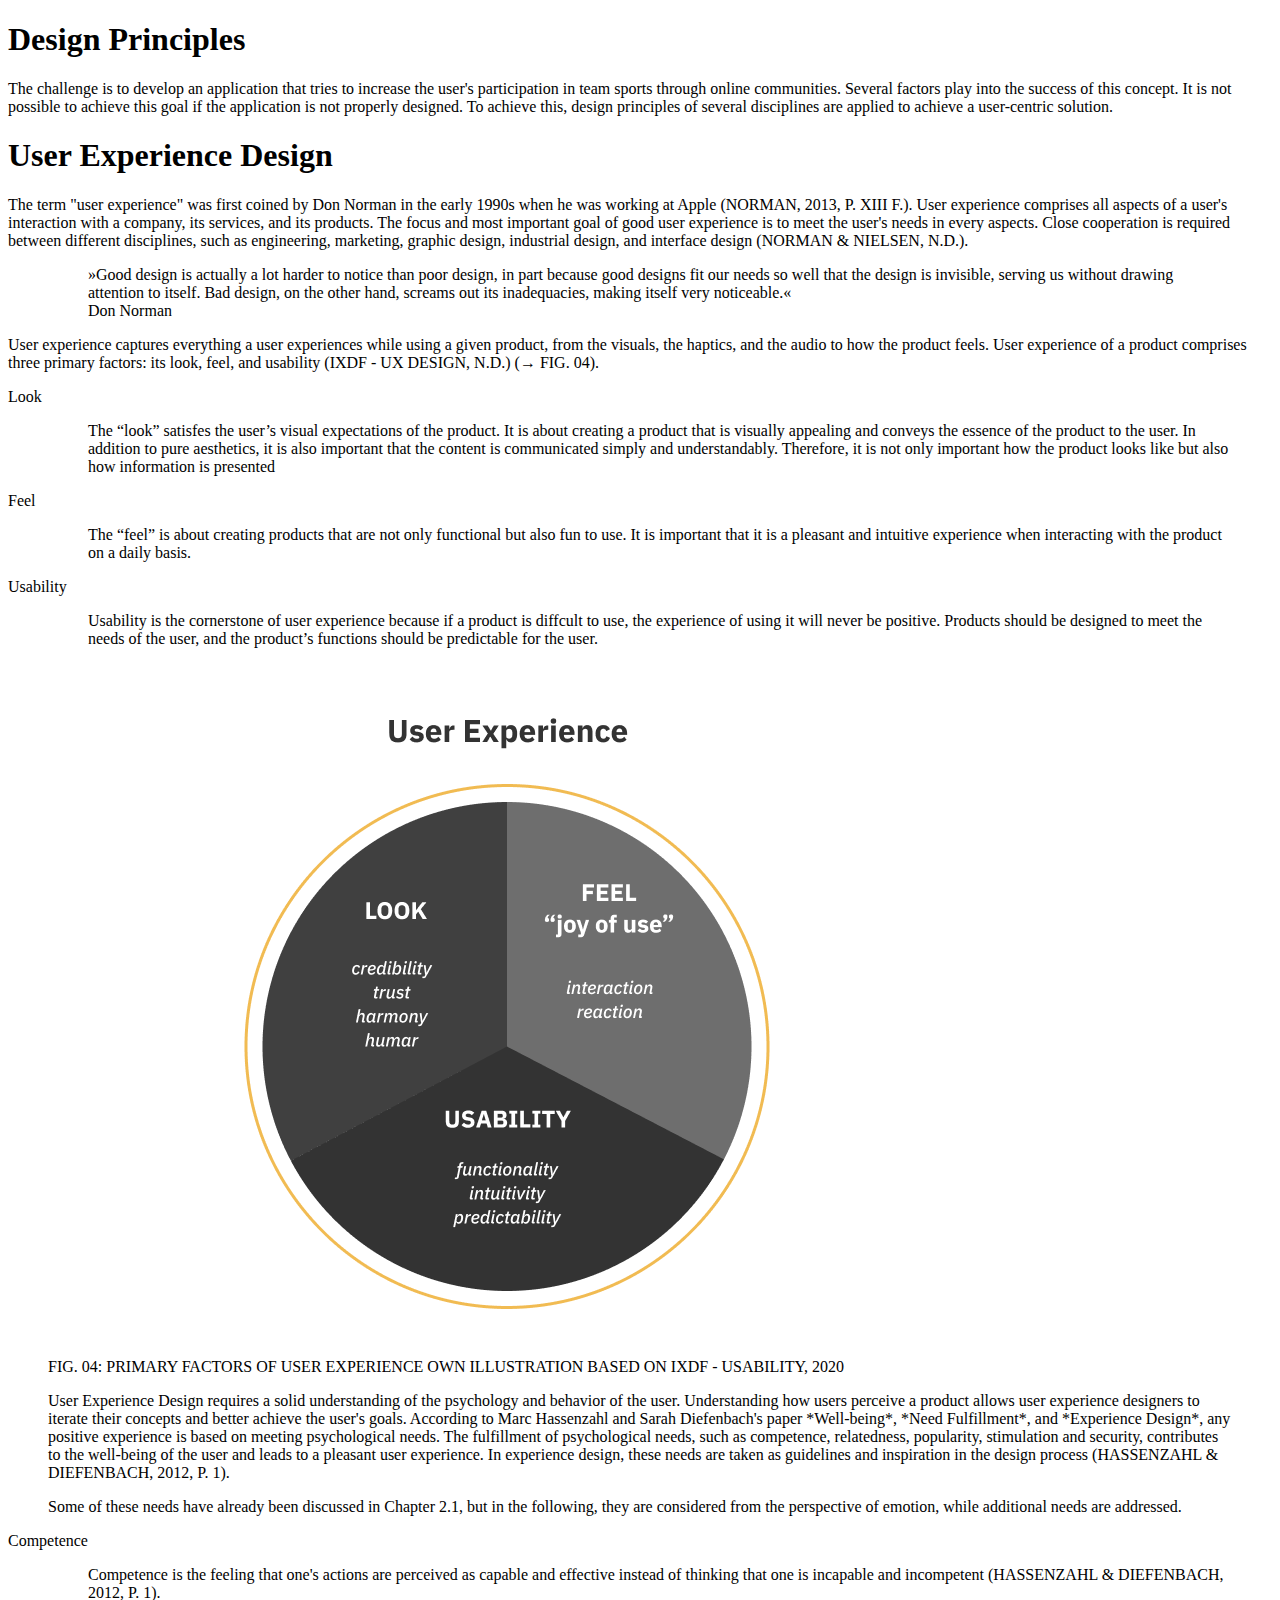
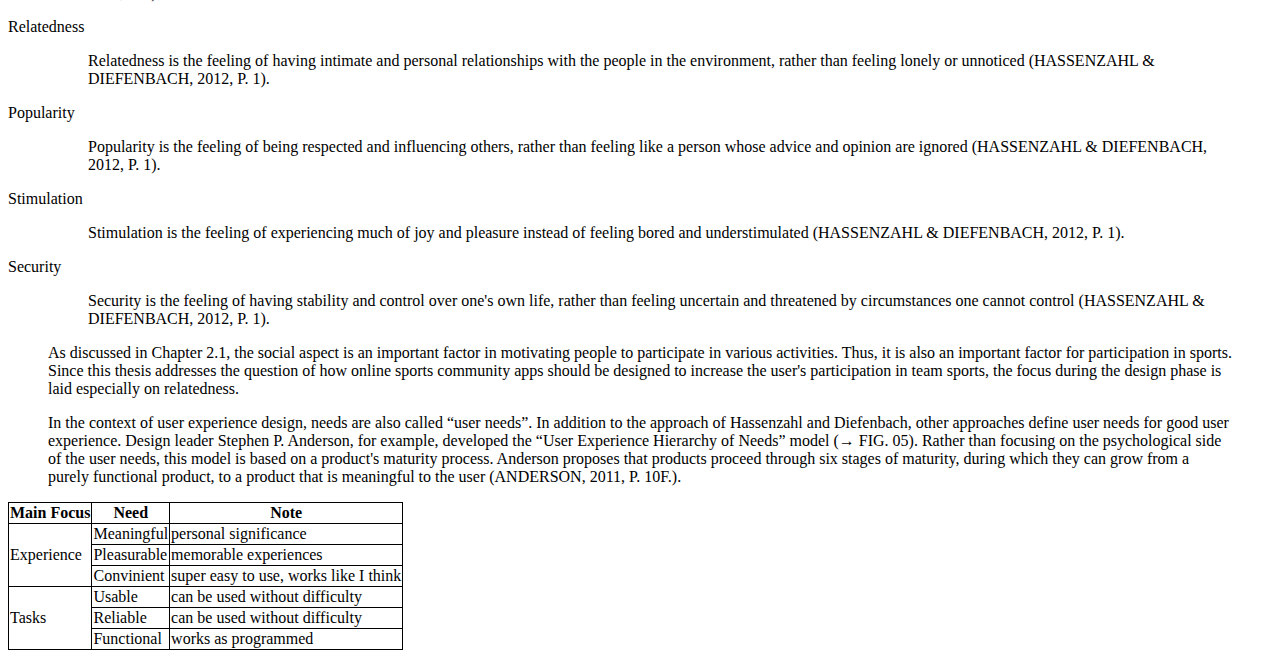
==== commit edf40832: "HTML 1.2 Added Structureelements" ====
--- a/chapter/design-principles.html
+++ b/chapter/design-principles.html
@@ -17,171 +17,233 @@
 </style>
 
 <body>
-    <section>
-        <h1>Design Principles</h1>
-
-        <p>The challenge is to develop an application that tries to increase the user's participation in team sports
-            through online communities. Several factors play into the success of this concept. It is not possible to
-            achieve this goal if the application is not properly designed. To achieve this, design principles of several
-            disciplines are applied to achieve a user-centric solution.
-        </p>
-    </section>
-
-    <section>
-        <h2>User Experience Design</h2>
-
-        <div>
-            <blockquote>
-                The term "user experience" was first coined by Don Norman in the early 1990s when he was working at
-                Apple (NORMAN, 2013, P. XIII F.). User experience comprises all aspects of a user's interaction with a
-                company, its services, and its products. The focus and most important goal of good user experience is to
-                meet the user's needs in every aspects. Close cooperation is required between different disciplines,
-                such as engineering, marketing, graphic design, industrial design, and interface design (NORMAN &
-                NIELSEN, N.D.).
-            </blockquote>
-        </div>
-
-        <figure>
-            <blockquote>
-                <!-- die visuellen zeichen über css im nachhinein einfügen, damit z.B. von Screenreadern nicht mitgelesen wird-->
-                »Good design is actually a lot harder to notice than poor design, in part because good designs fit our
-                needs so well that the design is invisible, serving us without drawing attention to itself. Bad design,
-                on the other hand, screams out its inadequacies, making itself very noticeable.«
-                <cite>Don Norman</cite>
-            </blockquote>
-        </figure>
-
-
-
-        <blockquote>
-            User experience captures everything a user experiences while using a given product, from the visuals, the
-            haptics, and the audio to how the product feels. User experience of a product comprises three primary
-            factors: its look, feel, and usability (IXDF - UX DESIGN, N.D.) (→ FIG. 04).
-        </blockquote>
-
-        <figure>
-            <img src="..\_data\images\user-experience.png" alt="Bild nicht vorhanden">
-            <figcaption>
-                FIG. 04: PRIMARY FACTORS OF USER EXPERIENCE
-                OWN ILLUSTRATION BASED ON IXDF - USABILITY, 2020
-            </figcaption>
-            
-        </figure>
-
-        <div>
-            <blockquote>
-                User Experience Design requires a solid understanding of the psychology and behavior of the user.
-                Understanding how users perceive a product allows user experience designers to iterate their concepts
-                and better achieve the user's goals. According to Marc Hassenzahl and Sarah Diefenbach's paper
-                *Well-being*, *Need Fulfillment*, and *Experience Design*, any positive experience is based on meeting
-                psychological needs. The fulfillment of psychological needs, such as competence, relatedness,
-                popularity, stimulation and security, contributes to the well-being of the user and leads to a pleasant
-                user experience. In experience design, these needs are taken as guidelines and inspiration in the design
-                process (HASSENZAHL & DIEFENBACH, 2012, P. 1).</p>
-            </blockquote>
-
-            <blockquote>
-                Some of these needs have already been discussed in Chapter 2.1, but in the following, they are
-                considered from the perspective of emotion, while additional needs are addressed.
-            </blockquote>
+    <header>
+        <nav>
+
+        </nav>
+    </header>
+    <article>
+        <section>
+            <h1>Design Principles</h1>
+
+            <div>
+                <p>The challenge is to develop an application that tries to increase the user's participation in team
+                    sports
+                    through online communities. Several factors play into the success of this concept. It is not
+                    possible to
+                    achieve this goal if the application is not properly designed. To achieve this, design principles of
+                    several
+                    disciplines are applied to achieve a user-centric solution.
+                </p>
+            </div>
+        </section>
+        <section>
+            <h1>User Experience Design</h1>
+
+            <div>
+                <p>
+                    The term "user experience" was first coined by Don Norman in the early 1990s when he was working at
+                    Apple (NORMAN, 2013, P. XIII F.). User experience comprises all aspects of a user's interaction with
+                    a
+                    company, its services, and its products. The focus and most important goal of good user experience
+                    is to
+                    meet the user's needs in every aspects. Close cooperation is required between different disciplines,
+                    such as engineering, marketing, graphic design, industrial design, and interface design (NORMAN &
+                    NIELSEN, N.D.).
+                </p>
+            </div>
+
+            <figure>
+                <blockquote>
+                    <!-- die visuellen zeichen über css im nachhinein einfügen, damit z.B. von Screenreadern nicht mitgelesen wird-->
+                    »Good design is actually a lot harder to notice than poor design, in part because good designs fit
+                    our
+                    needs so well that the design is invisible, serving us without drawing attention to itself. Bad
+                    design,
+                    on the other hand, screams out its inadequacies, making itself very noticeable.«
+                    <figcaption>Don Norman</figcaption>
+                </blockquote>
+            </figure>
+
+
+
+            <p>
+                User experience captures everything a user experiences while using a given product, from the visuals,
+                the
+                haptics, and the audio to how the product feels. User experience of a product comprises three primary
+                factors: its look, feel, and usability (IXDF - UX DESIGN, N.D.) (→ FIG. 04).
+            </p>
+
             <dl>
-                <dt>Competence</dt>
+                <dt>Look</dt>
                 <dd>
                     <blockquote>
-                        Competence is the feeling that one's actions are perceived as capable and effective instead of
-                        thinking that one is incapable and incompetent (HASSENZAHL & DIEFENBACH, 2012, P. 1).
+                        The “look” satisfes the user’s visual expectations of the product. It is about creating a
+                        product
+                        that is visually appealing and conveys the essence of the product
+                        to the user. In addition to pure aesthetics, it is also important that the content is
+                        communicated simply and understandably. Therefore, it is not only important
+                        how the product looks like but also how information is presented
                     </blockquote>
                 </dd>
-                <dt>Relatedness</dt>
+                <dt>Feel</dt>
                 <dd>
                     <blockquote>
-                        Relatedness is the feeling of having intimate and personal relationships with the people in the
-                        environment, rather than feeling lonely or unnoticed (HASSENZAHL & DIEFENBACH, 2012, P. 1).
+                        The “feel” is about creating products that are not only functional but also fun to
+                        use. It is important that it is a pleasant and intuitive experience when interacting with the
+                        product on a daily basis.
                     </blockquote>
                 </dd>
-                <dt>Popularity</dt>
+                <dt>Usability</dt>
                 <dd>
                     <blockquote>
-                        Popularity is the feeling of being respected and influencing others, rather than feeling like a
-                        person whose advice and opinion are ignored (HASSENZAHL & DIEFENBACH, 2012, P. 1).
-                    </blockquote>
-                </dd>
-                <dt>Stimulation</dt>
-                <dd>
-                    <blockquote>
-                        Stimulation is the feeling of experiencing much of joy and pleasure instead of feeling bored and
-                        understimulated (HASSENZAHL & DIEFENBACH, 2012, P. 1).
-                    </blockquote>
-                </dd>
-                <dt>Security</dt>
-                <dd>
-                    <blockquote>
-                        Security is the feeling of having stability and control over one's own life, rather than feeling
-                        uncertain and threatened by circumstances one cannot control (HASSENZAHL & DIEFENBACH, 2012, P.
-                        1).
+                        Usability is the cornerstone of user experience because if a product is diffcult
+                        to use, the experience of using it will never be positive. Products should be designed to meet
+                        the
+                        needs of the user, and the product’s functions should be predictable for the user.
                     </blockquote>
                 </dd>
             </dl>
 
 
-            <blockquote>
-                As discussed in Chapter 2.1, the social aspect is an important factor in motivating people to
-                participate in various activities. Thus, it is also an important factor for participation in sports.
-                Since this thesis addresses the question of how online sports community apps should be designed to
-                increase the user's participation in team sports, the focus during the design phase is laid especially
-                on relatedness.
-            </blockquote>
-
-            <blockquote>
-                In the context of user experience design, needs are also called “user needs”. In addition to the
-                approach of Hassenzahl and Diefenbach, other approaches define user needs for good user experience.
-                Design leader Stephen P. Anderson, for example, developed the “User Experience Hierarchy of Needs” model
-                (→ FIG. 05). Rather than focusing on the psychological side of the user needs, this model is based on a
-                product's maturity process. Anderson proposes that products proceed through six stages of maturity,
-                during which they can grow from a purely functional product, to a product that is meaningful to the user
-                (ANDERSON, 2011, P. 10F.).
-            </blockquote>
-        </div>
-
-        <table>
-            <thead>
-                <tr>
-                    <th>Main Focus</th>
-                    <th>Need</th>
-                    <th>Note</th>
-                </tr>
-            </thead>
-            <tbody>
-                <tr>
-                    <td rowspan=3>Experience</td>
-                    <td>Meaningful</td>
-                    <td>personal significance</td>
-                </tr>
-                <tr>
-                    <td>Pleasurable</td>
-                    <td>memorable experiences</td>
-                </tr>
-                <tr>
-                    <td>Convinient</td>
-                    <td>super easy to use, works like I think</td>
-                </tr>
-                <tr>
-                    <td rowspan=3>Tasks</td>
-                    <td>Usable</td>
-                    <td>can be used without difficulty</td>
-                </tr>
-                <tr>
-                    <td>Reliable</td>
-                    <td>can be used without difficulty</td>
-                </tr>
-                <tr>
-                    <td>Functional</td>
-                    <td>works as programmed</td>
-                </tr>
-            </tbody>
-        </table>
-
-    </section>
+            <figure>
+                <img src="..\_data\images\user-experience.png" alt="Bild nicht vorhanden">
+                <figcaption>
+                    FIG. 04: PRIMARY FACTORS OF USER EXPERIENCE
+                    OWN ILLUSTRATION BASED ON IXDF - USABILITY, 2020
+                </figcaption>
+
+            </figure>
+
+            <div>
+                <blockquote>
+                    User Experience Design requires a solid understanding of the psychology and behavior of the user.
+                    Understanding how users perceive a product allows user experience designers to iterate their
+                    concepts
+                    and better achieve the user's goals. According to Marc Hassenzahl and Sarah Diefenbach's paper
+                    *Well-being*, *Need Fulfillment*, and *Experience Design*, any positive experience is based on
+                    meeting
+                    psychological needs. The fulfillment of psychological needs, such as competence, relatedness,
+                    popularity, stimulation and security, contributes to the well-being of the user and leads to a
+                    pleasant
+                    user experience. In experience design, these needs are taken as guidelines and inspiration in the
+                    design
+                    process (HASSENZAHL & DIEFENBACH, 2012, P. 1).</p>
+                </blockquote>
+
+                <blockquote>
+                    Some of these needs have already been discussed in Chapter 2.1, but in the following, they are
+                    considered from the perspective of emotion, while additional needs are addressed.
+                </blockquote>
+                <dl>
+                    <dt>Competence</dt>
+                    <dd>
+                        <blockquote>
+                            Competence is the feeling that one's actions are perceived as capable and effective instead
+                            of
+                            thinking that one is incapable and incompetent (HASSENZAHL & DIEFENBACH, 2012, P. 1).
+                        </blockquote>
+                    </dd>
+                    <dt>Relatedness</dt>
+                    <dd>
+                        <blockquote>
+                            Relatedness is the feeling of having intimate and personal relationships with the people in
+                            the
+                            environment, rather than feeling lonely or unnoticed (HASSENZAHL & DIEFENBACH, 2012, P. 1).
+                        </blockquote>
+                    </dd>
+                    <dt>Popularity</dt>
+                    <dd>
+                        <blockquote>
+                            Popularity is the feeling of being respected and influencing others, rather than feeling
+                            like a
+                            person whose advice and opinion are ignored (HASSENZAHL & DIEFENBACH, 2012, P. 1).
+                        </blockquote>
+                    </dd>
+                    <dt>Stimulation</dt>
+                    <dd>
+                        <blockquote>
+                            Stimulation is the feeling of experiencing much of joy and pleasure instead of feeling bored
+                            and
+                            understimulated (HASSENZAHL & DIEFENBACH, 2012, P. 1).
+                        </blockquote>
+                    </dd>
+                    <dt>Security</dt>
+                    <dd>
+                        <blockquote>
+                            Security is the feeling of having stability and control over one's own life, rather than
+                            feeling
+                            uncertain and threatened by circumstances one cannot control (HASSENZAHL & DIEFENBACH, 2012,
+                            P.
+                            1).
+                        </blockquote>
+                    </dd>
+                </dl>
+
+
+                <blockquote>
+                    As discussed in Chapter 2.1, the social aspect is an important factor in motivating people to
+                    participate in various activities. Thus, it is also an important factor for participation in sports.
+                    Since this thesis addresses the question of how online sports community apps should be designed to
+                    increase the user's participation in team sports, the focus during the design phase is laid
+                    especially
+                    on relatedness.
+                </blockquote>
+
+                <blockquote>
+                    In the context of user experience design, needs are also called “user needs”. In addition to the
+                    approach of Hassenzahl and Diefenbach, other approaches define user needs for good user experience.
+                    Design leader Stephen P. Anderson, for example, developed the “User Experience Hierarchy of Needs”
+                    model
+                    (→ FIG. 05). Rather than focusing on the psychological side of the user needs, this model is based
+                    on a
+                    product's maturity process. Anderson proposes that products proceed through six stages of maturity,
+                    during which they can grow from a purely functional product, to a product that is meaningful to the
+                    user
+                    (ANDERSON, 2011, P. 10F.).
+                </blockquote>
+            </div>
+
+            <table>
+                <thead>
+                    <tr>
+                        <th>Main Focus</th>
+                        <th>Need</th>
+                        <th>Note</th>
+                    </tr>
+                </thead>
+                <tbody>
+                    <tr>
+                        <td rowspan=3>Experience</td>
+                        <td>Meaningful</td>
+                        <td>personal significance</td>
+                    </tr>
+                    <tr>
+                        <td>Pleasurable</td>
+                        <td>memorable experiences</td>
+                    </tr>
+                    <tr>
+                        <td>Convinient</td>
+                        <td>super easy to use, works like I think</td>
+                    </tr>
+                    <tr>
+                        <td rowspan=3>Tasks</td>
+                        <td>Usable</td>
+                        <td>can be used without difficulty</td>
+                    </tr>
+                    <tr>
+                        <td>Reliable</td>
+                        <td>can be used without difficulty</td>
+                    </tr>
+                    <tr>
+                        <td>Functional</td>
+                        <td>works as programmed</td>
+                    </tr>
+                </tbody>
+            </table>
+
+        </section>
+    </article>
 </body>
 
 </html>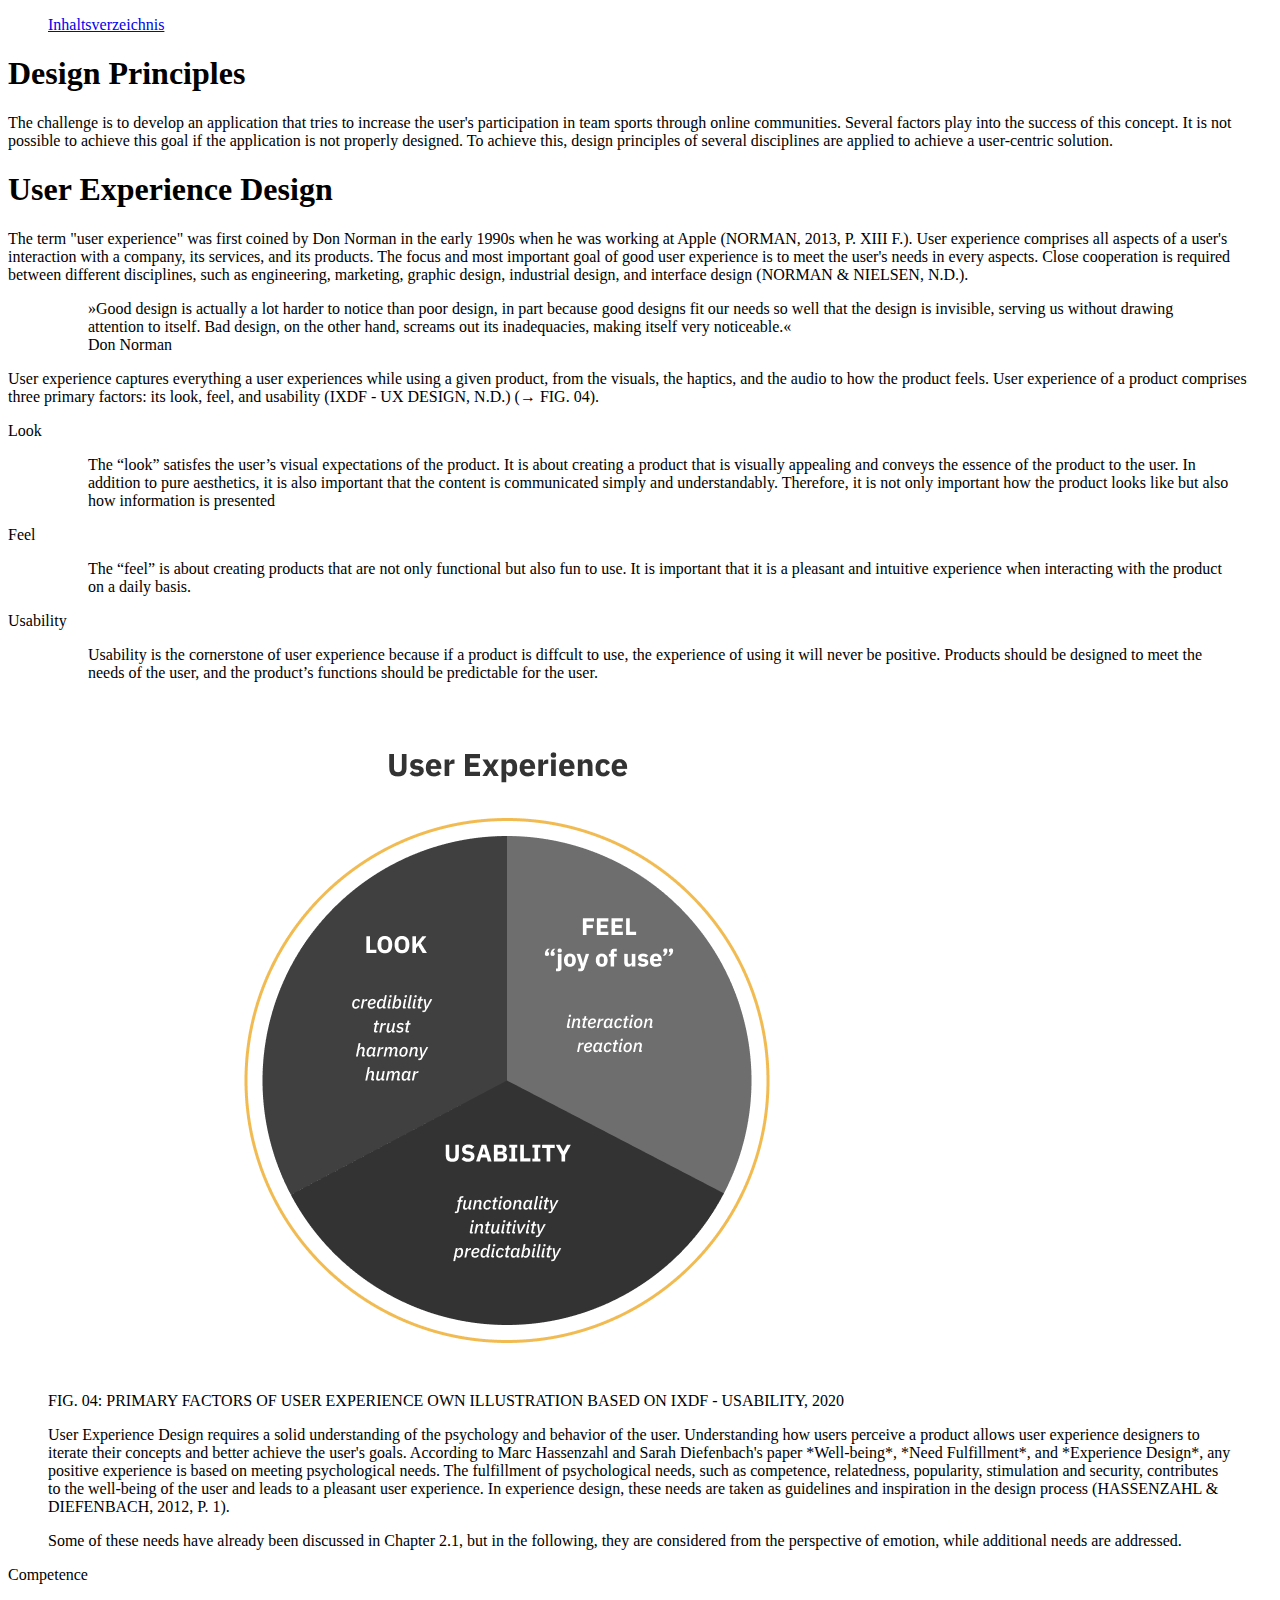
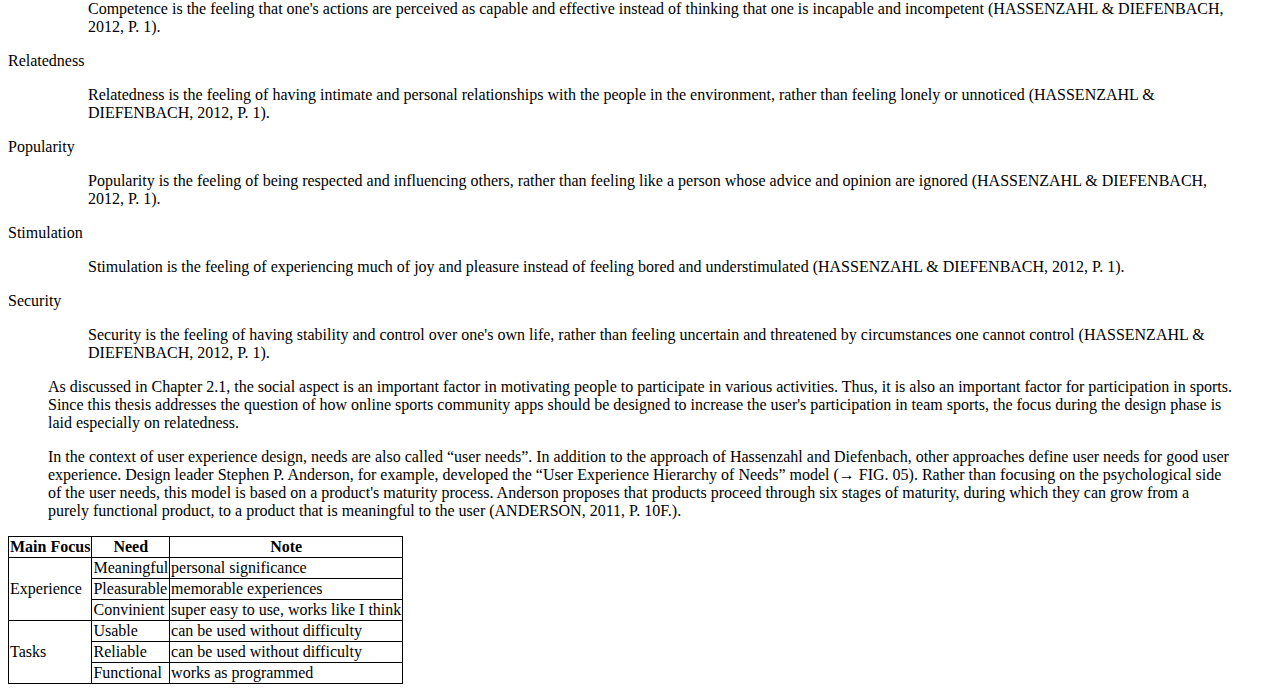
==== commit df4a911a: "HTML 1.4 Added Navigations" ====
--- a/chapter/design-principles.html
+++ b/chapter/design-principles.html
@@ -19,7 +19,7 @@
 <body>
     <header>
         <nav>
-
+            <ul><a href="../index.html">Inhaltsverzeichnis</a></ul>
         </nav>
     </header>
     <article>
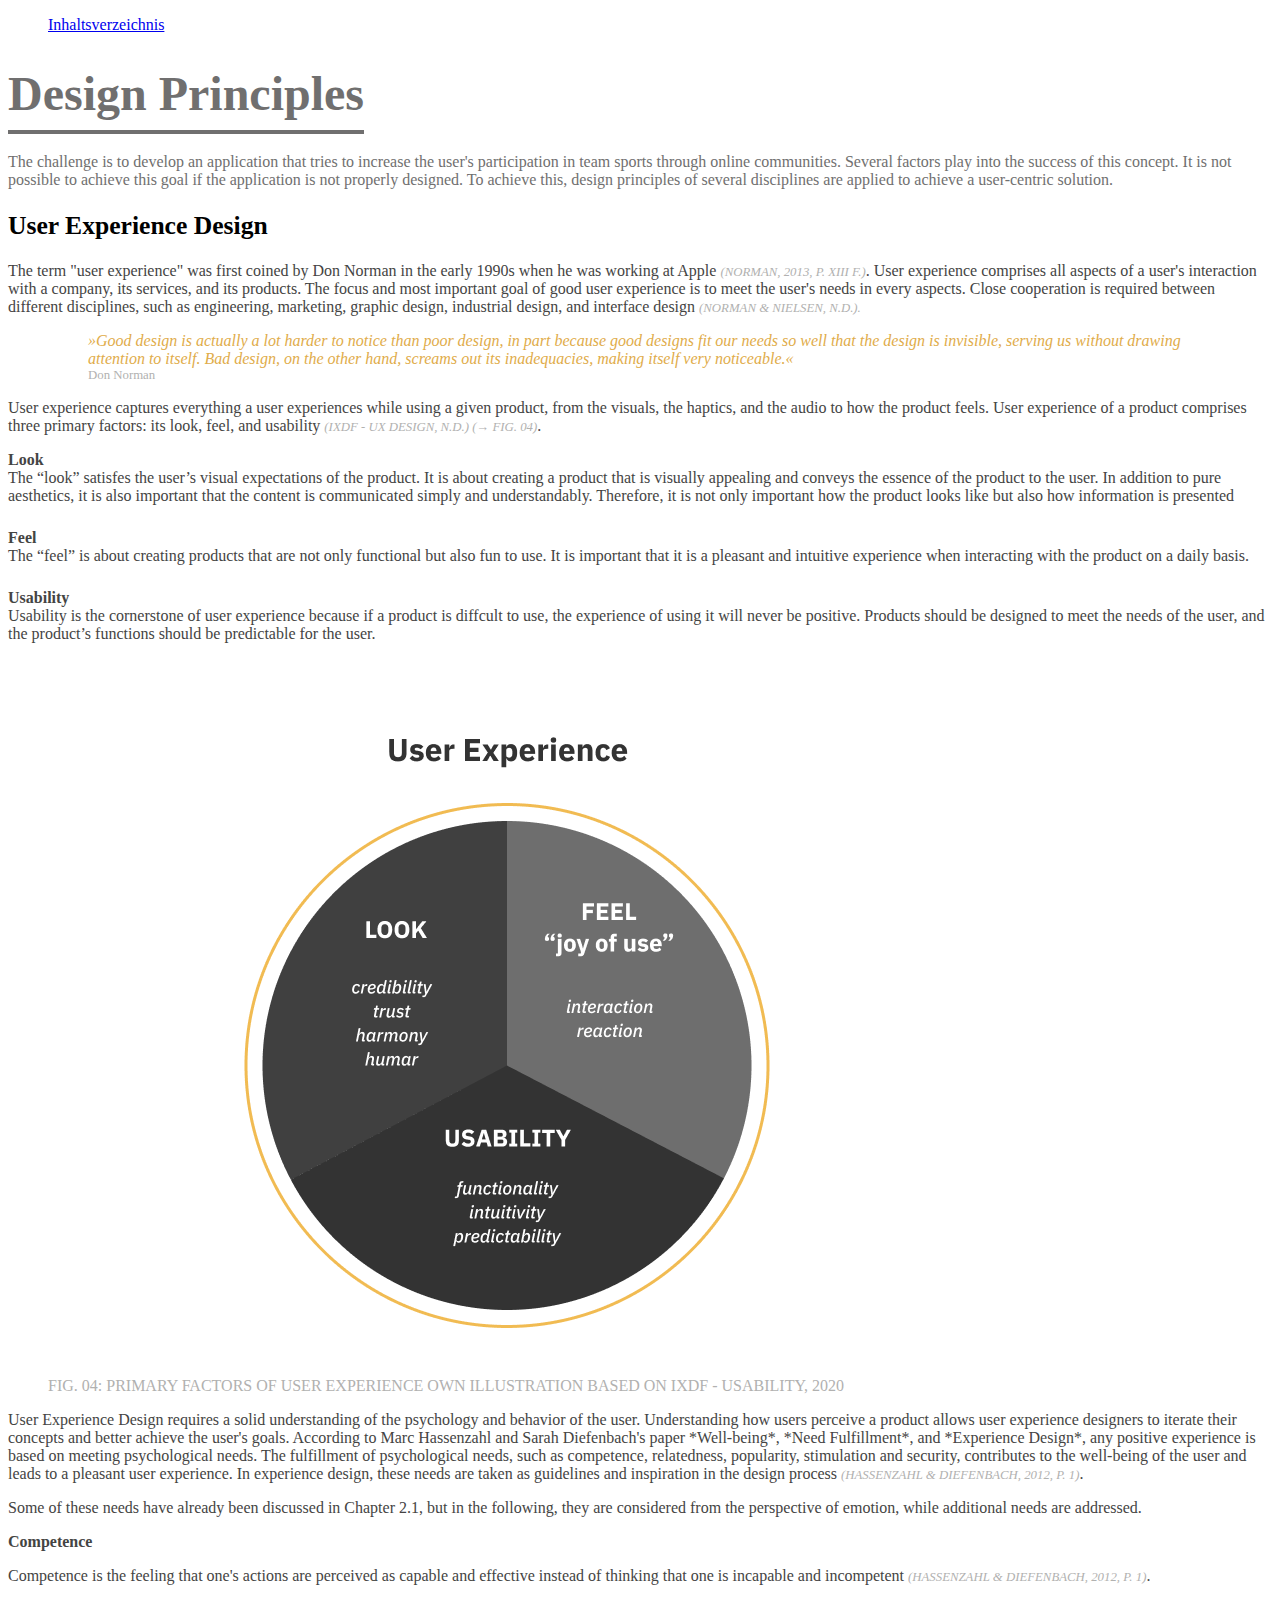
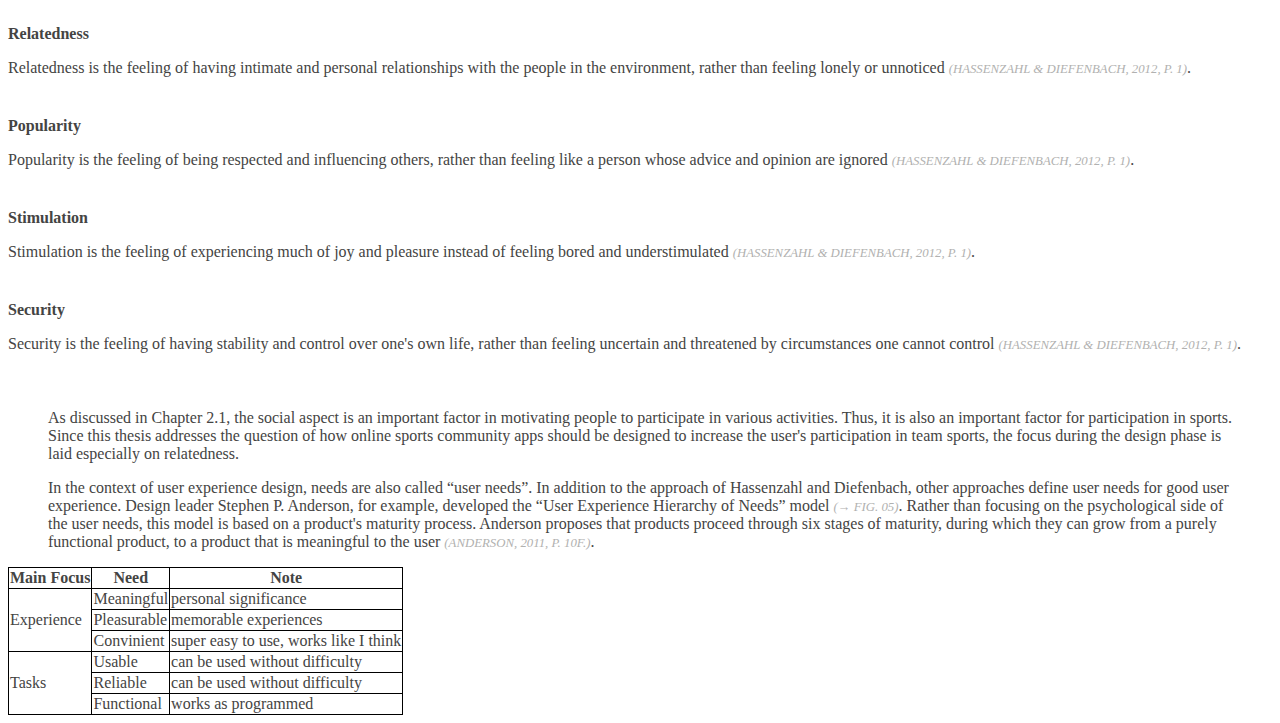
==== commit bafb4eca: "HTML 2.1 Added css file, added styling" ====
--- a/chapter/design-principles.html
+++ b/chapter/design-principles.html
@@ -6,6 +6,7 @@
     <meta http-equiv="X-UA-Compatible" content="IE=edge">
     <meta name="viewport" content="width=device-width, initial-scale=1.0">
     <title>Document</title>
+    <link rel="stylesheet" href="../Css/style.css">
 </head>
 <style>
     table,
@@ -23,7 +24,7 @@
         </nav>
     </header>
     <article>
-        <section>
+        <section class="designprinciples">
             <h1>Design Principles</h1>
 
             <div>
@@ -38,30 +39,30 @@
             </div>
         </section>
         <section>
-            <h1>User Experience Design</h1>
+            <h2>User Experience Design</h2>
 
             <div>
                 <p>
                     The term "user experience" was first coined by Don Norman in the early 1990s when he was working at
-                    Apple (NORMAN, 2013, P. XIII F.). User experience comprises all aspects of a user's interaction with
+                    Apple <cite>(NORMAN, 2013, P. XIII F.)</cite>. User experience comprises all aspects of a user's interaction with
                     a
                     company, its services, and its products. The focus and most important goal of good user experience
                     is to
                     meet the user's needs in every aspects. Close cooperation is required between different disciplines,
-                    such as engineering, marketing, graphic design, industrial design, and interface design (NORMAN &
-                    NIELSEN, N.D.).
+                    such as engineering, marketing, graphic design, industrial design, and interface design 
+                    <cite>(NORMAN & NIELSEN, N.D.).</cite>
                 </p>
             </div>
 
             <figure>
-                <blockquote>
+                <blockquote class="quote1">
                     <!-- die visuellen zeichen über css im nachhinein einfügen, damit z.B. von Screenreadern nicht mitgelesen wird-->
                     »Good design is actually a lot harder to notice than poor design, in part because good designs fit
                     our
                     needs so well that the design is invisible, serving us without drawing attention to itself. Bad
                     design,
                     on the other hand, screams out its inadequacies, making itself very noticeable.«
-                    <figcaption>Don Norman</figcaption>
+                    <figcaption class="source">Don Norman</figcaption>
                 </blockquote>
             </figure>
 
@@ -71,52 +72,46 @@
                 User experience captures everything a user experiences while using a given product, from the visuals,
                 the
                 haptics, and the audio to how the product feels. User experience of a product comprises three primary
-                factors: its look, feel, and usability (IXDF - UX DESIGN, N.D.) (→ FIG. 04).
+                factors: its look, feel, and usability 
+                <cite>(IXDF - UX DESIGN, N.D.) (→ FIG. 04)</cite>.
             </p>
 
             <dl>
                 <dt>Look</dt>
                 <dd>
-                    <blockquote>
                         The “look” satisfes the user’s visual expectations of the product. It is about creating a
                         product
                         that is visually appealing and conveys the essence of the product
                         to the user. In addition to pure aesthetics, it is also important that the content is
                         communicated simply and understandably. Therefore, it is not only important
                         how the product looks like but also how information is presented
-                    </blockquote>
                 </dd>
                 <dt>Feel</dt>
                 <dd>
-                    <blockquote>
                         The “feel” is about creating products that are not only functional but also fun to
                         use. It is important that it is a pleasant and intuitive experience when interacting with the
                         product on a daily basis.
-                    </blockquote>
                 </dd>
                 <dt>Usability</dt>
                 <dd>
-                    <blockquote>
                         Usability is the cornerstone of user experience because if a product is diffcult
                         to use, the experience of using it will never be positive. Products should be designed to meet
                         the
                         needs of the user, and the product’s functions should be predictable for the user.
-                    </blockquote>
                 </dd>
             </dl>
 
 
             <figure>
                 <img src="..\_data\images\user-experience.png" alt="Bild nicht vorhanden">
-                <figcaption>
+                <figcaption class="imagesource">
                     FIG. 04: PRIMARY FACTORS OF USER EXPERIENCE
                     OWN ILLUSTRATION BASED ON IXDF - USABILITY, 2020
                 </figcaption>
 
             </figure>
 
-            <div>
-                <blockquote>
+                <p>
                     User Experience Design requires a solid understanding of the psychology and behavior of the user.
                     Understanding how users perceive a product allows user experience designers to iterate their
                     concepts
@@ -128,55 +123,53 @@
                     pleasant
                     user experience. In experience design, these needs are taken as guidelines and inspiration in the
                     design
-                    process (HASSENZAHL & DIEFENBACH, 2012, P. 1).</p>
-                </blockquote>
-
-                <blockquote>
+                    process <cite>(HASSENZAHL & DIEFENBACH, 2012, P. 1)</cite>.</p>
+                </p>
+
+                <p>
                     Some of these needs have already been discussed in Chapter 2.1, but in the following, they are
                     considered from the perspective of emotion, while additional needs are addressed.
-                </blockquote>
+                </p>
                 <dl>
                     <dt>Competence</dt>
                     <dd>
-                        <blockquote>
+                        <p>
                             Competence is the feeling that one's actions are perceived as capable and effective instead
                             of
-                            thinking that one is incapable and incompetent (HASSENZAHL & DIEFENBACH, 2012, P. 1).
-                        </blockquote>
+                            thinking that one is incapable and incompetent <cite>(HASSENZAHL & DIEFENBACH, 2012, P. 1)</cite>.
+                        </p>
                     </dd>
                     <dt>Relatedness</dt>
                     <dd>
-                        <blockquote>
+                        <p>
                             Relatedness is the feeling of having intimate and personal relationships with the people in
                             the
-                            environment, rather than feeling lonely or unnoticed (HASSENZAHL & DIEFENBACH, 2012, P. 1).
-                        </blockquote>
+                            environment, rather than feeling lonely or unnoticed <cite>(HASSENZAHL & DIEFENBACH, 2012, P. 1)</cite>.
+                        </p>
                     </dd>
                     <dt>Popularity</dt>
                     <dd>
-                        <blockquote>
+                        <p>
                             Popularity is the feeling of being respected and influencing others, rather than feeling
                             like a
-                            person whose advice and opinion are ignored (HASSENZAHL & DIEFENBACH, 2012, P. 1).
-                        </blockquote>
+                            person whose advice and opinion are ignored <cite>(HASSENZAHL & DIEFENBACH, 2012, P. 1)</cite>.
+                        </p>
                     </dd>
                     <dt>Stimulation</dt>
                     <dd>
-                        <blockquote>
+                        <p>
                             Stimulation is the feeling of experiencing much of joy and pleasure instead of feeling bored
                             and
-                            understimulated (HASSENZAHL & DIEFENBACH, 2012, P. 1).
-                        </blockquote>
+                            understimulated <cite>(HASSENZAHL & DIEFENBACH, 2012, P. 1)</cite>.
+                        </p>
                     </dd>
                     <dt>Security</dt>
                     <dd>
-                        <blockquote>
+                        <p>
                             Security is the feeling of having stability and control over one's own life, rather than
                             feeling
-                            uncertain and threatened by circumstances one cannot control (HASSENZAHL & DIEFENBACH, 2012,
-                            P.
-                            1).
-                        </blockquote>
+                            uncertain and threatened by circumstances one cannot control <cite>(HASSENZAHL & DIEFENBACH, 2012, P. 1)</cite>.
+                        </p>
                     </dd>
                 </dl>
 
@@ -195,14 +188,13 @@
                     approach of Hassenzahl and Diefenbach, other approaches define user needs for good user experience.
                     Design leader Stephen P. Anderson, for example, developed the “User Experience Hierarchy of Needs”
                     model
-                    (→ FIG. 05). Rather than focusing on the psychological side of the user needs, this model is based
+                    <cite>(→ FIG. 05)</cite>. Rather than focusing on the psychological side of the user needs, this model is based
                     on a
                     product's maturity process. Anderson proposes that products proceed through six stages of maturity,
                     during which they can grow from a purely functional product, to a product that is meaningful to the
                     user
-                    (ANDERSON, 2011, P. 10F.).
+                    <cite>(ANDERSON, 2011, P. 10F.)</cite>.
                 </blockquote>
-            </div>
 
             <table>
                 <thead>
--- a/Css/style.css
+++ b/Css/style.css
@@ -0,0 +1,60 @@
+/*
+colors: 
+    Schrift dunkel: 706f6f
+    Schrift hell:   b1b1b0
+    Schrift Zitat: dfac4a
+
+*/
+
+body {
+    color: #444443;
+}
+
+h1 {
+   font-size: 3em;
+   text-decoration-line: underline;
+   text-underline-offset: 20px;
+}
+
+section.designprinciples {
+    color: #706f6f;
+    ;
+}
+
+h2 {
+    font-size: 1.6em;
+    color: black;
+}
+
+cite {
+    color: #b1b1b0;
+    font-size: 0.8em;
+}
+
+blockquote.quote1 {
+    color: #dfac4a;
+    font-style: italic;
+}
+
+figcaption.source {
+    color: #b1b1b0;
+    font-size: 0.8em;
+    font-style: normal;
+}
+
+figcaption.imagesource {
+    color: #b1b1b0;
+}
+
+dt {
+    font-weight: bold;
+}
+
+dd {
+    margin: 0;
+    padding: 0 0 1.5em 0;
+}
+
+
+
+
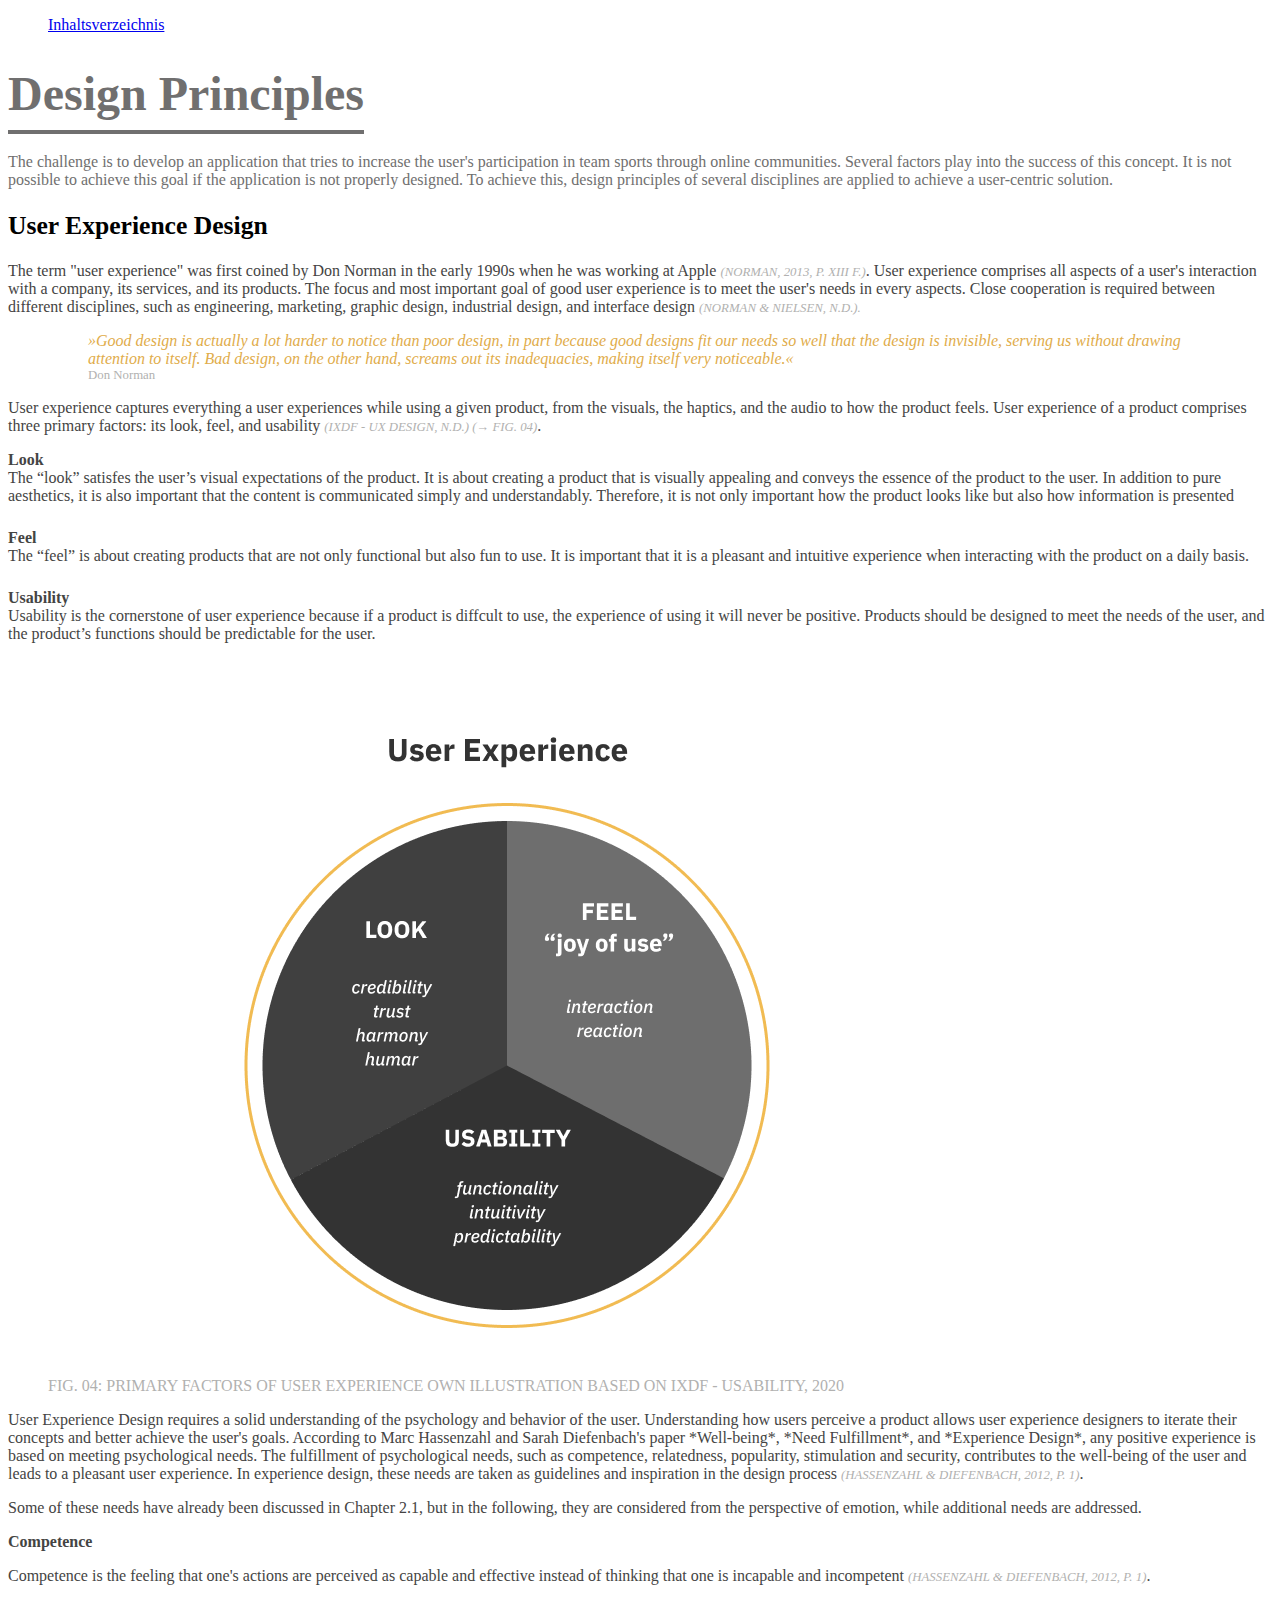
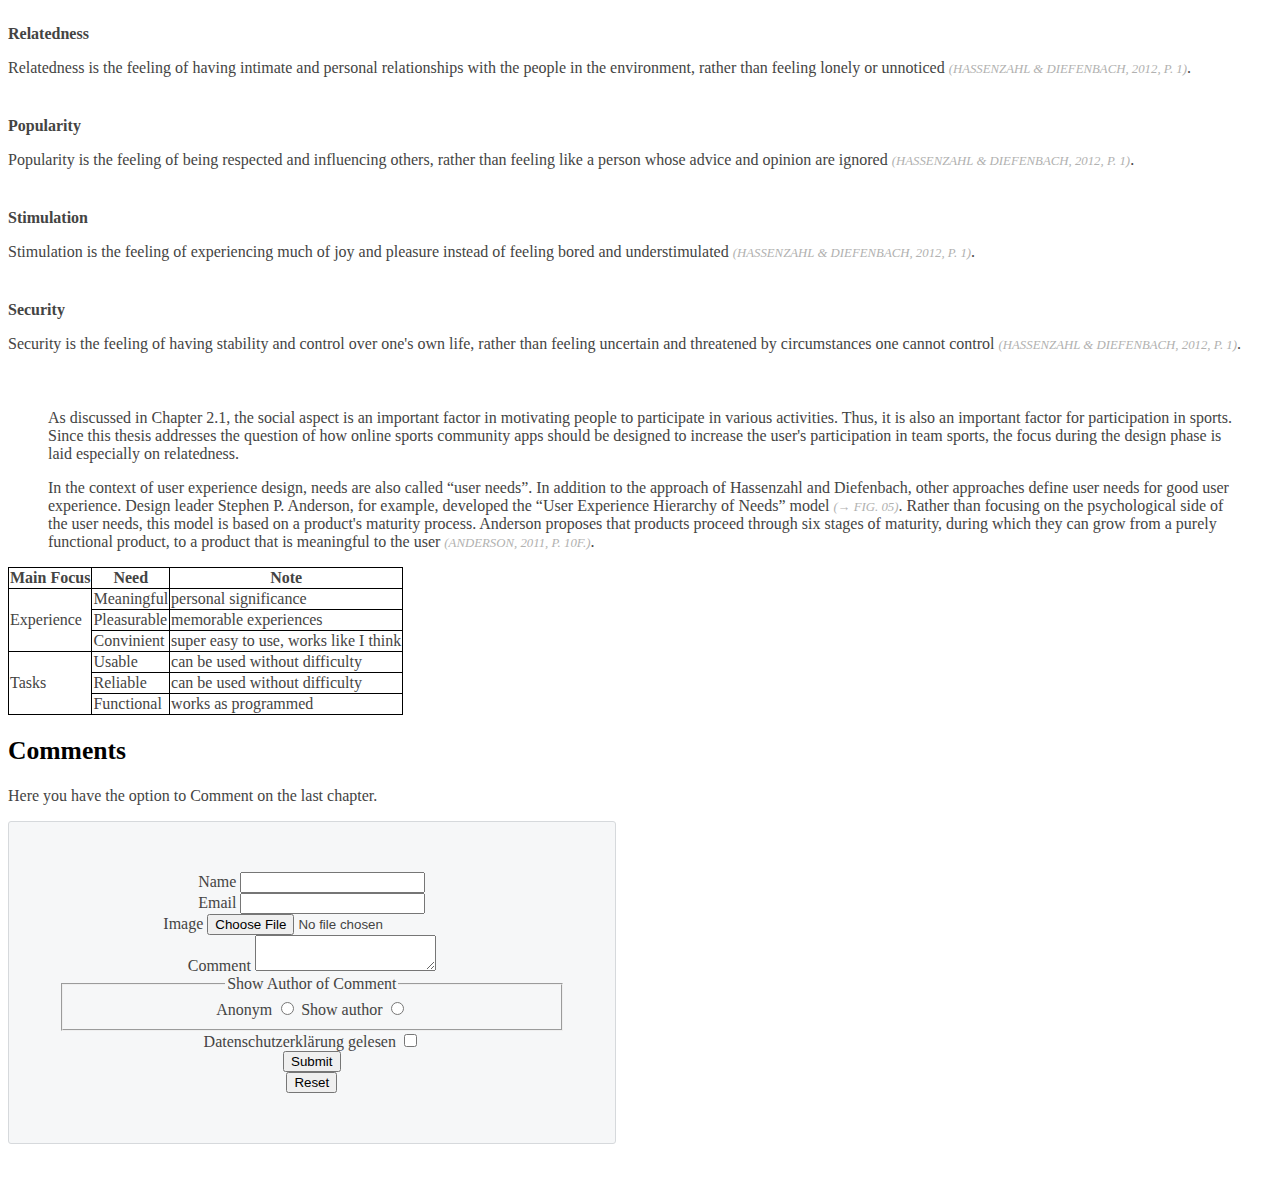
==== commit e47730e2: "HTML 2.3 Added ugly formular for comment section" ====
--- a/chapter/design-principles.html
+++ b/chapter/design-principles.html
@@ -8,14 +8,6 @@
     <title>Document</title>
     <link rel="stylesheet" href="../Css/style.css">
 </head>
-<style>
-    table,
-    th,
-    td {
-        border: 1px solid black;
-        border-collapse: collapse;
-    }
-</style>
 
 <body>
     <header>
@@ -44,12 +36,13 @@
             <div>
                 <p>
                     The term "user experience" was first coined by Don Norman in the early 1990s when he was working at
-                    Apple <cite>(NORMAN, 2013, P. XIII F.)</cite>. User experience comprises all aspects of a user's interaction with
+                    Apple <cite>(NORMAN, 2013, P. XIII F.)</cite>. User experience comprises all aspects of a user's
+                    interaction with
                     a
                     company, its services, and its products. The focus and most important goal of good user experience
                     is to
                     meet the user's needs in every aspects. Close cooperation is required between different disciplines,
-                    such as engineering, marketing, graphic design, industrial design, and interface design 
+                    such as engineering, marketing, graphic design, industrial design, and interface design
                     <cite>(NORMAN & NIELSEN, N.D.).</cite>
                 </p>
             </div>
@@ -72,32 +65,32 @@
                 User experience captures everything a user experiences while using a given product, from the visuals,
                 the
                 haptics, and the audio to how the product feels. User experience of a product comprises three primary
-                factors: its look, feel, and usability 
+                factors: its look, feel, and usability
                 <cite>(IXDF - UX DESIGN, N.D.) (→ FIG. 04)</cite>.
             </p>
 
             <dl>
                 <dt>Look</dt>
                 <dd>
-                        The “look” satisfes the user’s visual expectations of the product. It is about creating a
-                        product
-                        that is visually appealing and conveys the essence of the product
-                        to the user. In addition to pure aesthetics, it is also important that the content is
-                        communicated simply and understandably. Therefore, it is not only important
-                        how the product looks like but also how information is presented
+                    The “look” satisfes the user’s visual expectations of the product. It is about creating a
+                    product
+                    that is visually appealing and conveys the essence of the product
+                    to the user. In addition to pure aesthetics, it is also important that the content is
+                    communicated simply and understandably. Therefore, it is not only important
+                    how the product looks like but also how information is presented
                 </dd>
                 <dt>Feel</dt>
                 <dd>
-                        The “feel” is about creating products that are not only functional but also fun to
-                        use. It is important that it is a pleasant and intuitive experience when interacting with the
-                        product on a daily basis.
+                    The “feel” is about creating products that are not only functional but also fun to
+                    use. It is important that it is a pleasant and intuitive experience when interacting with the
+                    product on a daily basis.
                 </dd>
                 <dt>Usability</dt>
                 <dd>
-                        Usability is the cornerstone of user experience because if a product is diffcult
-                        to use, the experience of using it will never be positive. Products should be designed to meet
-                        the
-                        needs of the user, and the product’s functions should be predictable for the user.
+                    Usability is the cornerstone of user experience because if a product is diffcult
+                    to use, the experience of using it will never be positive. Products should be designed to meet
+                    the
+                    needs of the user, and the product’s functions should be predictable for the user.
                 </dd>
             </dl>
 
@@ -111,90 +104,94 @@
 
             </figure>
 
-                <p>
-                    User Experience Design requires a solid understanding of the psychology and behavior of the user.
-                    Understanding how users perceive a product allows user experience designers to iterate their
-                    concepts
-                    and better achieve the user's goals. According to Marc Hassenzahl and Sarah Diefenbach's paper
-                    *Well-being*, *Need Fulfillment*, and *Experience Design*, any positive experience is based on
-                    meeting
-                    psychological needs. The fulfillment of psychological needs, such as competence, relatedness,
-                    popularity, stimulation and security, contributes to the well-being of the user and leads to a
-                    pleasant
-                    user experience. In experience design, these needs are taken as guidelines and inspiration in the
-                    design
-                    process <cite>(HASSENZAHL & DIEFENBACH, 2012, P. 1)</cite>.</p>
-                </p>
-
-                <p>
-                    Some of these needs have already been discussed in Chapter 2.1, but in the following, they are
-                    considered from the perspective of emotion, while additional needs are addressed.
-                </p>
-                <dl>
-                    <dt>Competence</dt>
-                    <dd>
-                        <p>
-                            Competence is the feeling that one's actions are perceived as capable and effective instead
-                            of
-                            thinking that one is incapable and incompetent <cite>(HASSENZAHL & DIEFENBACH, 2012, P. 1)</cite>.
-                        </p>
-                    </dd>
-                    <dt>Relatedness</dt>
-                    <dd>
-                        <p>
-                            Relatedness is the feeling of having intimate and personal relationships with the people in
-                            the
-                            environment, rather than feeling lonely or unnoticed <cite>(HASSENZAHL & DIEFENBACH, 2012, P. 1)</cite>.
-                        </p>
-                    </dd>
-                    <dt>Popularity</dt>
-                    <dd>
-                        <p>
-                            Popularity is the feeling of being respected and influencing others, rather than feeling
-                            like a
-                            person whose advice and opinion are ignored <cite>(HASSENZAHL & DIEFENBACH, 2012, P. 1)</cite>.
-                        </p>
-                    </dd>
-                    <dt>Stimulation</dt>
-                    <dd>
-                        <p>
-                            Stimulation is the feeling of experiencing much of joy and pleasure instead of feeling bored
-                            and
-                            understimulated <cite>(HASSENZAHL & DIEFENBACH, 2012, P. 1)</cite>.
-                        </p>
-                    </dd>
-                    <dt>Security</dt>
-                    <dd>
-                        <p>
-                            Security is the feeling of having stability and control over one's own life, rather than
-                            feeling
-                            uncertain and threatened by circumstances one cannot control <cite>(HASSENZAHL & DIEFENBACH, 2012, P. 1)</cite>.
-                        </p>
-                    </dd>
-                </dl>
-
-
-                <blockquote>
-                    As discussed in Chapter 2.1, the social aspect is an important factor in motivating people to
-                    participate in various activities. Thus, it is also an important factor for participation in sports.
-                    Since this thesis addresses the question of how online sports community apps should be designed to
-                    increase the user's participation in team sports, the focus during the design phase is laid
-                    especially
-                    on relatedness.
-                </blockquote>
-
-                <blockquote>
-                    In the context of user experience design, needs are also called “user needs”. In addition to the
-                    approach of Hassenzahl and Diefenbach, other approaches define user needs for good user experience.
-                    Design leader Stephen P. Anderson, for example, developed the “User Experience Hierarchy of Needs”
-                    model
-                    <cite>(→ FIG. 05)</cite>. Rather than focusing on the psychological side of the user needs, this model is based
-                    on a
-                    product's maturity process. Anderson proposes that products proceed through six stages of maturity,
-                    during which they can grow from a purely functional product, to a product that is meaningful to the
-                    user
-                    <cite>(ANDERSON, 2011, P. 10F.)</cite>.
-                </blockquote>
+            <p>
+                User Experience Design requires a solid understanding of the psychology and behavior of the user.
+                Understanding how users perceive a product allows user experience designers to iterate their
+                concepts
+                and better achieve the user's goals. According to Marc Hassenzahl and Sarah Diefenbach's paper
+                *Well-being*, *Need Fulfillment*, and *Experience Design*, any positive experience is based on
+                meeting
+                psychological needs. The fulfillment of psychological needs, such as competence, relatedness,
+                popularity, stimulation and security, contributes to the well-being of the user and leads to a
+                pleasant
+                user experience. In experience design, these needs are taken as guidelines and inspiration in the
+                design
+                process <cite>(HASSENZAHL & DIEFENBACH, 2012, P. 1)</cite>.</p>
+            </p>
+
+            <p>
+                Some of these needs have already been discussed in Chapter 2.1, but in the following, they are
+                considered from the perspective of emotion, while additional needs are addressed.
+            </p>
+            <dl>
+                <dt>Competence</dt>
+                <dd>
+                    <p>
+                        Competence is the feeling that one's actions are perceived as capable and effective instead
+                        of
+                        thinking that one is incapable and incompetent <cite>(HASSENZAHL & DIEFENBACH, 2012, P.
+                            1)</cite>.
+                    </p>
+                </dd>
+                <dt>Relatedness</dt>
+                <dd>
+                    <p>
+                        Relatedness is the feeling of having intimate and personal relationships with the people in
+                        the
+                        environment, rather than feeling lonely or unnoticed <cite>(HASSENZAHL & DIEFENBACH, 2012, P.
+                            1)</cite>.
+                    </p>
+                </dd>
+                <dt>Popularity</dt>
+                <dd>
+                    <p>
+                        Popularity is the feeling of being respected and influencing others, rather than feeling
+                        like a
+                        person whose advice and opinion are ignored <cite>(HASSENZAHL & DIEFENBACH, 2012, P. 1)</cite>.
+                    </p>
+                </dd>
+                <dt>Stimulation</dt>
+                <dd>
+                    <p>
+                        Stimulation is the feeling of experiencing much of joy and pleasure instead of feeling bored
+                        and
+                        understimulated <cite>(HASSENZAHL & DIEFENBACH, 2012, P. 1)</cite>.
+                    </p>
+                </dd>
+                <dt>Security</dt>
+                <dd>
+                    <p>
+                        Security is the feeling of having stability and control over one's own life, rather than
+                        feeling
+                        uncertain and threatened by circumstances one cannot control <cite>(HASSENZAHL & DIEFENBACH,
+                            2012, P. 1)</cite>.
+                    </p>
+                </dd>
+            </dl>
+
+
+            <blockquote>
+                As discussed in Chapter 2.1, the social aspect is an important factor in motivating people to
+                participate in various activities. Thus, it is also an important factor for participation in sports.
+                Since this thesis addresses the question of how online sports community apps should be designed to
+                increase the user's participation in team sports, the focus during the design phase is laid
+                especially
+                on relatedness.
+            </blockquote>
+
+            <blockquote>
+                In the context of user experience design, needs are also called “user needs”. In addition to the
+                approach of Hassenzahl and Diefenbach, other approaches define user needs for good user experience.
+                Design leader Stephen P. Anderson, for example, developed the “User Experience Hierarchy of Needs”
+                model
+                <cite>(→ FIG. 05)</cite>. Rather than focusing on the psychological side of the user needs, this model
+                is based
+                on a
+                product's maturity process. Anderson proposes that products proceed through six stages of maturity,
+                during which they can grow from a purely functional product, to a product that is meaningful to the
+                user
+                <cite>(ANDERSON, 2011, P. 10F.)</cite>.
+            </blockquote>
 
             <table>
                 <thead>
@@ -236,6 +233,53 @@
 
         </section>
     </article>
+
+    <h2>Comments</h2>
+    <p>Here you have the option to Comment on the last chapter.</p>
+    <form action="" method="get" class="comment-form">
+        <div class="name">
+            <label for="name">Name</label>
+            <input id="name" name="name" type="text" />
+        </div>
+
+        <div class="email">
+            <label for="email">Email</label>
+            <input id="email" name="email" type="email"/>
+        </div>
+
+        <div class="image-upload">
+            <label for="upload">Image</label>
+            <input id="upload" name="upload" type="file" accept="image/*"/>
+        </div>
+
+        <div class="comment">
+            <label for="comment">Comment</label>
+            <textarea id="comment" name="comment"></textarea>
+        </div>
+
+        <fieldset class="author">
+            <legend>Show Author of Comment</legend>
+            <label for="anonym">Anonym</label>
+            <input id="anonym" name="anonym" type="radio" value="anonym"/>
+            <label for="public">Show author</label>
+            <input id="public" name="public" type="radio" value="public"/>
+        </fieldset>
+
+        <div class="agb">
+            <label for="agb">Datenschutzerklärung gelesen</label>
+            <input id="agb" name="agb" type="checkbox"/>
+        </div>
+
+        <div class="send-button">
+            <label for="send"></label>
+            <input id="send" name="send" type="submit"/>
+        </div>
+
+        <div class="send-button">
+            <label for="reset"></label>
+            <input id="reset" name="send" type="reset"/>
+        </div>
+    </form>
 </body>
 
 </html>--- a/Css/style.css
+++ b/Css/style.css
@@ -55,6 +55,26 @@
     padding: 0 0 1.5em 0;
 }
 
+table, th, td {
+    border: 1px solid black;
+    border-collapse: collapse;
+}
+
+.comment-form {
+    background-color: #F6F7F8;
+    border: 1px solid #D6D9DC;
+    border-radius: 3px;
+    text-align: center;
+    width: 40%;
+    padding: 50px;
+    margin: 0 0 40px 0;
+}
+
+/* .author {
+    border: none;
+} */
 
 
 
+
+
